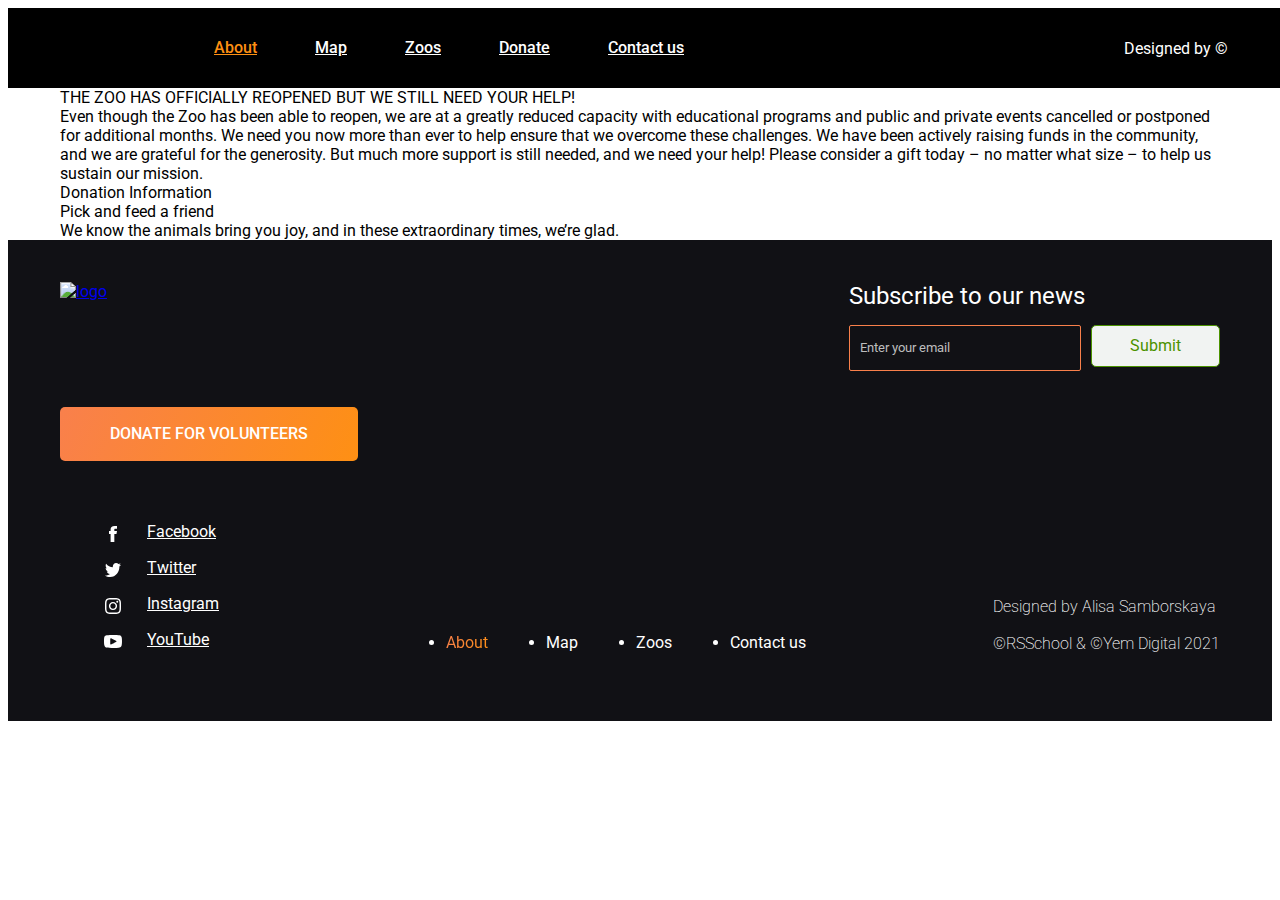
==== donate.html @ fb2a13c8 "fixes + added hamburger menu for donate  page" ====
<!DOCTYPE html>
<html lang="en">
<head>
    <meta charset="UTF-8">
    <meta http-equiv="X-UA-Compatible" content="IE=edge">
    <meta name="viewport" content="width=device-width, initial-scale=1.0">
    <link rel="preconnect" href="https://fonts.googleapis.com">
    <link rel="preconnect" href="https://fonts.gstatic.com" crossorigin>
    <link href="https://fonts.googleapis.com/css2?family=Roboto:wght@300;400;500;700&display=swap" rel="stylesheet">
    <link rel="stylesheet" href="styles/reset.css">
    <link rel="stylesheet" href="styles/include.css">
    <link rel="stylesheet" href="styles/donate.css">
    <link rel="stylesheet" href="styles/responsive.css">
    <title>Donate</title>
</head> 
<body>
    <header class="header">
        <div class="header__top">
            <div class="container">
                <div class="header__top-inner">
                    <div class="header__top-column header__top-column--left">
                        <a href="./index.html" class="header__top-logo"></a>
                        <div class="header__menu">
                            <nav class="header__menu-list">
                                <a href="index.html" class="header__menu-item active">About</a>
                                <a href="#" class="header__menu-item">Map</a>
                                <a href="#" class="header__menu-item">Zoos</a>
                                <a href="donate.html" class="header__menu-item">Donate</a>
                                <a href="#" class="header__menu-item">Contact us</a>
                            </nav>
                            <nav class="header__menu-list-mobile">
                                <a href="index.html" class="header__menu-item active">About</a>
                                <a href="#" class="header__menu-item">Map</a>
                                <a href="#" class="header__menu-item">Zoos</a>
                                <a href="donate.html" class="header__menu-item">Donate</a>
                                <a href="#" class="header__menu-item">Contact us</a>
                                <div class="header__menu-item">Designed by ©</div>
                            </nav>
                        </div>
                    </div>
                    <div class="header__top-column header__top-column--right">
                        <button class="header__menu-burger">
                            <div class="bar"></div>
                        </button>
                        <span class="header__top-designed">Designed by ©</span>
                    </div>
                </div>
            </div>
        </div>
        <div class="header__bottom"></div>
    </header>
    <main class="main">
        <div class="donate">
            <div class="container">
                <div class="donate-inner">
                    <div class="donate-title">THE ZOO HAS OFFICIALLY REOPENED BUT WE STILL NEED YOUR HELP!</div>
                    <div class="donate-text">Even though the Zoo has been able to reopen, we are at a greatly reduced capacity with educational programs and public and private events cancelled or postponed for additional months. We need you now more than ever to help ensure that we overcome these challenges. We have been actively raising funds in the community, and we are grateful for the generosity.  But much more support is still needed, and we need your help! Please consider a gift today – no matter what size – to help us sustain our mission.</div>
                    <div class="donate-subtitle">Donation Information</div>
                    <div class="donate__content">
                        <div class="donate__content-title">Pick and feed a friend</div>
                        <div class="donate__content-text">We know the animals bring you joy, and in these extraordinary times, we’re glad.</div>
                    </div>
                </div>
            </div>
        </div>
    </main>
    <footer class="footer">
        <div class="container">
            <div class="footer-inner">
                <div class="footer__top">
                    <a href="#" class="footer__top-logo logo">
                        <img src="/assets/images/logo.png" alt="logo">
                    </a>
                    <div class="footer__top-inner">
                        <div class="footer__top-title">Subscribe to our news</div>
                        <div class="footer__top-content">
                            <input type="text" class="footer__top-input" placeholder="Enter your email">
                            <button class="footer__top-btn">Submit</button>
                        </div>
                    </div>
                </div>
                <button class="footer-btn">donate for volunteers</button>
                <div class="footer__bottom">
                    <ul class="footer__bottom__social">
                        <li class="footer__bottom__social-item">
                            <div class="footer__bottom__social-image"><svg xmlns="http://www.w3.org/2000/svg" width="8" height="16" viewBox="0 0 8 16" fill="none"> <path fill-rule="evenodd" clip-rule="evenodd" d="M8 2.75008H6.4C5.29832 2.75008 5.33342 3.14316 5.33342 3.8619V4.99991H8L7.46658 8H5.33342V16H1.6V8H0V4.99991H1.6V3.58692C1.6 1.33782 2.79742 0 5.62684 0H8V2.75008Z" fill="white"/> </svg></div>
                            <a href="#" class="footer__bottom__social-text">Facebook</a>
                        </li>
                        <li class="footer__bottom__social-item">
                            <div class="footer__bottom__social-image"><svg xmlns="http://www.w3.org/2000/svg" width="16" height="14" viewBox="0 0 16 14" fill="none"> <path fill-rule="evenodd" clip-rule="evenodd" d="M16 1.65713C15.4114 1.93821 14.7787 2.12837 14.1147 2.21377C14.7923 1.77623 15.313 1.08372 15.5579 0.258267C14.9237 0.6633 14.2211 0.957523 13.4734 1.11604C12.8747 0.429062 12.0216 0 11.0774 0C9.26464 0 7.79488 1.58227 7.79488 3.53414C7.79488 3.81108 7.82384 4.08093 7.87984 4.33971C5.15168 4.19226 2.73296 2.7851 1.11392 0.646704C0.83136 1.16877 0.66944 1.77589 0.66944 2.42363C0.66944 3.64979 1.24896 4.73161 2.12976 5.36552C1.59168 5.34702 1.08544 5.18816 0.64304 4.92349C0.64272 4.93801 0.64272 4.95288 0.64272 4.96775C0.64272 6.68019 1.77424 8.10861 3.27584 8.43343C3.00048 8.51416 2.7104 8.55755 2.41104 8.55755C2.19952 8.55755 1.99392 8.53525 1.79344 8.49394C2.2112 9.89798 3.42336 10.92 4.85984 10.9485C3.73648 11.8964 2.32096 12.4615 0.78304 12.4615C0.51808 12.4615 0.2568 12.4447 0 12.412C1.45264 13.4148 3.17824 14 5.03184 14C11.0698 14 14.3715 8.61443 14.3715 3.94401C14.3715 3.79068 14.3683 3.63821 14.3621 3.4866C15.0035 2.98839 15.56 2.36589 16 1.65713Z" fill="white"/> </svg></div>
                            <a href="#" class="footer__bottom__social-text">Twitter</a>
                        </li>
                        <li class="footer__bottom__social-item">
                            <div class="footer__bottom__social-image"><svg xmlns="http://www.w3.org/2000/svg" width="16" height="16" viewBox="0 0 16 16" fill="none"> <path fill-rule="evenodd" clip-rule="evenodd" d="M4.70172 0.0482874C3.8501 0.0870031 3.26863 0.222151 2.75974 0.420015C2.23357 0.624308 1.78768 0.898032 1.34294 1.34276C0.897913 1.78749 0.624468 2.23351 0.420169 2.75967C0.2223 3.26869 0.0870054 3.85014 0.0482887 4.7016C0.00928629 5.55491 0 5.82721 0 8C0 10.1728 0.00928629 10.4449 0.0482887 11.2984C0.0870054 12.1499 0.2223 12.7313 0.420169 13.24C0.624468 13.7662 0.897913 14.2125 1.34294 14.6571C1.78768 15.102 2.23357 15.3754 2.75974 15.58C3.26863 15.7779 3.8501 15.913 4.70172 15.9517C5.55506 15.9907 5.82736 16 8.00007 16C10.1729 16 10.4452 15.9907 11.2986 15.9517C12.15 15.913 12.7315 15.7779 13.2407 15.58C13.7664 15.3754 14.2127 15.102 14.6575 14.6571C15.1022 14.2125 15.3755 13.7662 15.5801 13.24C15.7778 12.7313 15.9133 12.1499 15.952 11.2984C15.991 10.4449 16 10.1728 16 8C16 5.82721 15.991 5.55491 15.952 4.7016C15.9133 3.85014 15.7778 3.26869 15.5801 2.75967C15.3755 2.23351 15.1022 1.78749 14.6575 1.34276C14.2127 0.898032 13.7664 0.624308 13.2407 0.420015C12.7315 0.222151 12.15 0.0870031 11.2986 0.0482874C10.4452 0.00942891 10.1729 0 8.00007 0C5.82736 0 5.55506 0.00942891 4.70172 0.0482874ZM4.76747 14.5116C3.98742 14.4761 3.56382 14.3461 3.28209 14.2364C2.9085 14.091 2.6422 13.9177 2.36218 13.6378C2.08216 13.358 1.90886 13.0915 1.76357 12.7181C1.65399 12.4362 1.52384 12.0126 1.48812 11.2326C1.44969 10.389 1.44141 10.1359 1.44141 7.99992C1.44141 5.8637 1.44969 5.61083 1.48812 4.76709C1.52384 3.9872 1.65399 3.56362 1.76357 3.28175C1.90886 2.90831 2.08216 2.64173 2.36218 2.36186C2.6422 2.08199 2.9085 1.90841 3.28209 1.76355C3.56382 1.65398 3.98742 1.52369 4.76747 1.48797C5.61095 1.44954 5.86411 1.4414 8.0001 1.4414C10.1361 1.4414 10.3891 1.44954 11.233 1.48797C12.0128 1.52369 12.4364 1.65398 12.7184 1.76355C13.0918 1.90841 13.3583 2.08199 13.6382 2.36186C13.9182 2.64173 14.0913 2.90831 14.2366 3.28175C14.3462 3.56362 14.4765 3.9872 14.5122 4.76709C14.5507 5.61083 14.5585 5.8637 14.5585 7.99992C14.5585 10.1359 14.5507 10.389 14.5122 11.2326C14.4765 12.0126 14.3462 12.4362 14.2366 12.7181C14.0913 13.0915 13.9182 13.358 13.6382 13.6378C13.3583 13.9177 13.0918 14.091 12.7184 14.2364C12.4364 14.3461 12.0128 14.4761 11.233 14.5116C10.3894 14.5503 10.1364 14.5583 8.0001 14.5583C5.86411 14.5583 5.61095 14.5503 4.76747 14.5116ZM11.3105 3.72943C11.3105 4.25945 11.7403 4.68947 12.2706 4.68947C12.8008 4.68947 13.2305 4.25945 13.2305 3.72943C13.2305 3.19913 12.8008 2.76954 12.2706 2.76954C11.7403 2.76954 11.3105 3.19913 11.3105 3.72943ZM3.8916 8.00017C3.8916 10.2691 5.731 12.1082 7.99986 12.1082C10.2689 12.1082 12.108 10.2691 12.108 8.00017C12.108 5.73124 10.2689 3.89203 7.99986 3.89203C5.731 3.89203 3.8916 5.73124 3.8916 8.00017ZM5.33398 8.00009C5.33398 6.52732 6.52777 5.33343 8.00058 5.33343C9.47339 5.33343 10.6673 6.52732 10.6673 8.00009C10.6673 9.473 9.47339 10.6668 8.00058 10.6668C6.52777 10.6668 5.33398 9.473 5.33398 8.00009Z" fill="white"/> </svg></div>
                            <a href="#" class="footer__bottom__social-text">Instagram</a>
                        </li>
                        <li class="footer__bottom__social-item">
                            <div class="footer__bottom__social-image"><svg xmlns="http://www.w3.org/2000/svg" width="18" height="13" viewBox="0 0 18 13" fill="none"> <path fill-rule="evenodd" clip-rule="evenodd" d="M12.0062 5.77285L7.4938 3.51719C7.4938 3.51719 6.24039 2.94726 6.24039 4.01864V9.03097C6.24039 9.03097 6.26358 9.7955 7.4938 9.28148C8.34978 8.92371 12.0062 7.02582 12.0062 7.02582C12.0062 7.02582 12.9391 6.42816 12.0062 5.77285ZM17.5213 10.7852C16.9624 12.3749 15.7669 12.5797 14.7637 12.7901C13.2852 13.1002 3.77237 13.0612 2.22922 12.5394C1.26706 12.2141 0.675032 12.0741 0.223857 9.78271C-0.0650079 8.3165 -0.0840778 4.00304 0.223857 2.51494C0.52204 1.07408 1.27096 0.397534 2.73067 0.259278C6.65148 -0.112151 13.205 -0.0597085 15.265 0.259278C17.1748 0.554861 17.5739 1.69385 17.772 2.76545C18.0927 4.50037 18.1304 9.05243 17.5213 10.7852Z" fill="white"/> </svg></div>
                            <a href="#" class="footer__bottom__social-text">YouTube</a>
                        </li>
                    </ul>
                    <ul class="footer__bottom__menu">
                        <li class="footer__bottom__menu-item active">About</li>
                        <li class="footer__bottom__menu-item">Map</li>
                        <li class="footer__bottom__menu-item">Zoos</li>
                        <li class="footer__bottom__menu-item">Contact us</li>
                    </ul>
                    <div class="footer__bottom-copyright">Designed by Alisa Samborskaya <p>©RSSchool & ©Yem Digital 2021</p></div>
                </div>
            </div>
        </div>
    </footer>
    <script src="./js/script.js"></script>
</body>
</html>
---- styles/include.css ----
body {
  font-family: "Roboto", sans-serif;
  font-size: 16px;
}

.container {
  max-width: 1160px;
  margin: 0 auto;
  padding: 0 15px;
}

.header__top {
  position: fixed;
  width: 100%;
  background-color: black;
  color: #fff;
  z-index: 999;
}

.header__top-logo{
  background-image: url("/assets/images/logo.png");
  background-repeat: no-repeat;
  width: 83px;
  height: 53px;
  z-index: 99;
}

.header__top-inner {
  min-height: 80px;
  display: flex;
  justify-content: space-between;
  align-items: center;
}

.header__top-column {
  display: flex;
  justify-content: center;
  align-items: center;
}

.header__menu-list {
  display: flex;
  justify-content: center;
  align-items: center;
  margin-left: 63px;
  text-decoration: none;
  list-style: none;
}

.header__menu-item{
  color: #fff;
  font-family: "Roboto";
  font-size: 1em;
  font-style: normal;
  font-weight: 500;
  line-height: 140%;
  cursor: pointer;
}

.header__menu-item:not(:last-child) {
  margin-right: 58px;
}

.header__menu-item.active{
  color: #fe9013;
}

.header__menu-burger{
  width: 33px;
  height:33px;
  position: relative;
  display: none;
  cursor: pointer;
  appearance: none;
  background: none;
  outline: none;
  border: none;
}

.header__menu-burger .bar, .header__menu-burger:after, .header__menu-burger:before{
  content: '';
  display: block;
  width: 32px;
  height: 3px;
  background-color: #ffffff;
  margin: 6px 0;
  transition: 0.4s;
  position: relative;
  z-index: 99;
}

.header__menu-burger.active::before {
  transform: rotate(-45deg) translate(-5px, 6px);
  background-color: #fe9013;
}

.header__menu-burger.active .bar {
  opacity: 0;
}

.header__menu-burger.active::after {
  transform: rotate(45deg) translate(-7px, -8px);
  background-color: #fe9013;
}

.header__menu-list-mobile{
  display: none;
  position: fixed;
  bottom: 100%;
  right: 0;
  width: 100%;
  min-height: 370px;
  background-color: #fff;
  padding-top: 35%;
  transition: 0.6s ease all;
  z-index: 98;
  overflow: hidden;
}

.header__menu-list-mobile.active{
  bottom: 60%;
}

.header__bottom {
  width: 100%;
  background-image: url("/assets/images/header-bg.jpg");
  background-repeat: no-repeat;
  background-size: cover;
  background-position: center;
  padding-top: 80px;
}

.header__bottom-inner {
  display: flex;
  justify-content: flex-end;
}

.header__inner-content {
  margin-bottom: 100px;
  width: 574px;
  display: flex;
  flex-direction: column;
  align-items: flex-start;
}

.header__inner-text {
  width: 465px;
  height: 465px;
  border-radius: 50%;
  background: linear-gradient(114deg, #f9804b 1.49%, #fe9013 101.44%);
  color: #fff;
  text-align: center;
  font-size: 106.496px;
  font-style: normal;
  font-weight: 700;
  line-height: 75%; /* 79.872px */
  text-transform: uppercase;
  position: relative;
  margin-bottom: 60px;
 }

.header__inner-text span {
  color: #ffee2e;
  font-size: 106.496px;
  font-style: normal;
}

.header__inner-text p {
  position: absolute;
  top: 74px;
  left: 74px;
}

.header__button {
  align-self: center;
  color: #fff;
  display: flex;
  width: 298px;
  height: 54px;
  justify-content: center;
  align-items: center;
  border-radius: 25px;
  background: linear-gradient(114deg, #f9804b 1.49%, #fe9013 101.44%);
  color: #fff;
  font-size: 1em;
  font-style: normal;
  font-weight: 500;
  line-height: 140%; /* 22.4px */
  text-transform: uppercase;
}

.header__btn{
  display: flex;
  border: 0;
  cursor: pointer;
  justify-content: center;
  align-items: center;
  border-radius: 40px;
  margin: 0 auto;
  width: 298px;
  height: 54px;
  background: #F9804B;
  color: rgb(255, 255, 255);
  font-family: Roboto;
  font-size: 1em;
  font-weight: 500;
  line-height: 140%;
  letter-spacing: 0%;
  text-transform: uppercase;
  transition: 0.3s;
}

.header__btn:hover{
  background-color: #E47209;
}

.info-btn{
  display: none;
  border: 0;
  cursor: pointer;
  justify-content: center;
  align-items: center;
  border-radius: 40px;
  margin: 20px auto 0 auto;
  width: 298px;
  height: 54px;
  background: #F9804B;
  color: rgb(255, 255, 255);
  font-family: Roboto;
  font-size: 1em;
  font-weight: 500;
  line-height: 140%;
  letter-spacing: 0%;
  text-transform: uppercase;
  transition: 0.3s;
}

.info-btn:hover{
  background-color: #E47209;
}

      /* footer*/

.footer{
  background: #111115;
  padding-top: 42px;
  padding-bottom: 50px;
 }

.footer__top{
  display: flex;
  justify-content: space-between;
}

.footer__top-content{
  margin-top: 14px;
  display: flex;
  gap: 10px;
}

.footer__top-logo{
  background-image: url("/assets/images/logo.png");
  width: 82px;
  height: 52px;
}

.footer__top-title{
  color: #FFF;
  font-family: Roboto;
  font-size: 1.5em;
  font-style: normal;
  font-weight: 400;
  line-height: 120%;
}

.footer__top-input{
  padding-left: 10px;
  width: 218px;
  height: 42px;
  border-radius: 2px;
  border: 0.7px solid var(--orange, #F9804B);
  background: none;
}

.footer__top-input::placeholder{
  color: var(--Gray-4, #BDBDBD);
  font-family: Roboto;
  font-size: 1em;
  font-style: normal;
  font-weight: 400;
  line-height: 140%;
}

.footer__top-btn{
  cursor: pointer;
  width: 129px;
  height: 42px;
  color: var(--Green, #4B9200);
  font-family: Roboto;
  font-size: 1em;
  font-style: normal;
  font-weight: 400;
  line-height: 140%;
  border-radius: 5px;
  border: 1px solid var(--Green, #4B9200);
  background: var(--gray_light, #F1F3F2);
  transition: 0.3s;
}

.footer__top-btn:hover{
  color: var(--Green, #F1F3F2);
  background: var(--gray_light, #4B9200);
}

.footer-btn{
  cursor: pointer;
  margin-top: 36px;
  border: none;
  border-radius: 5px;
  background: var(--orange, linear-gradient(114deg, #F9804B 1.49%, #FE9013 101.44%));
  width: 298px;
  height: 54px;
  color: #FFF;
  text-align: center;
  font-family: Roboto;
  font-size: 1em;
  font-style: normal;
  font-weight: 500;
  line-height: 140%;
  text-transform: uppercase;
  transition: 0.3s;
}

.footer-btn:hover{
  background: #E47209;
}

.footer__bottom{
  margin-top: 44px;
  display: flex; justify-content: space-between;
 }

.footer__bottom__social{
  display: flex;
  flex-direction: column;
  gap: 10px;
}

.footer__bottom__social-item{
  display: flex;
  gap: 21px;
}

.footer__bottom__social-image{
  width: 26px;
  height: 26px;
  display: flex;
  justify-content: center;
  align-items: center;
  background-image: url("/assets/images/footer-image.png");
  background-repeat: no-repeat;
  background-size: cover;
  background-position: center;
}

.footer__bottom__social-text{
  color: #FFF;
  font-family: Roboto;
  font-size: 1em;
  font-style: normal;
  font-weight: 400;
  line-height: 140%;
}

.footer__bottom-copyright{
  margin-top: auto;
  color: #FFF;
  font-family: Roboto;
  font-size: 1em;
  font-style: normal;
  font-weight: 200;
  line-height: 130%;
}

.footer__bottom__menu{
  margin-top: auto;
  display: flex;
  gap: 58px;
}

.footer__bottom__menu-item{
  color: #FFF;
  font-family: Roboto;
  font-size: 1em;
  font-style: normal;
  font-weight: 400;
  line-height: 140%;
}

.footer__bottom__menu-item.active{
  background: var(--orange, linear-gradient(114deg, #F9804B 1.49%, #FE9013 101.44%));
  background-clip: text;
  -webkit-background-clip: text;
  -webkit-text-fill-color: transparent;
}
---- styles/responsive.css ----
@media (max-width:1550px){
  .info-bg{display: none;}

  .catalog__buttons{margin: 15px 0 15px 0; height: auto; justify-content: center; gap: 171px;}
  .catalog__buttons-btn.btn-left{bottom: 0; right: 0;}
  .catalog__buttons-btn.btn-right{bottom: 0; left: 0;}
  .catalog-image.image-1{width: 194px; height: 202px; background-image: url("/assets/images/flower-1-medium.png")}
  .catalog-image.image-2{width: 241px; height: 180px; background-image: url("/assets/images/flower-2-medium.png")}
}

@media (max-width:1200px){
  .container{max-width: 940px;}

  .header__inner-content{margin-bottom: 50px;}
  .header__inner-text{margin-top: 15px; margin-left: auto; margin-right: 25px; font-size: 85px; width: 367px; height: 367px;}
  .header__inner-text span{font-size: 85px;}
  .header__btn{margin: 0 0 0 auto; width: 298px; height: 54px;}
  .header__inner-text p{top: 35 px; left: 35px;}
  
  .info-inner{padding-top: 100px; padding-bottom: 20px;}
  .info-image{width: 455px; height: 408px;}
  .info__content{width: 454px;}
  .info__content-text.text{margin-top: 25px;}
  .info__content-text.subtitle{margin-top: 51px;}

  .catalog{padding-bottom: 140px;}
  .catalog__content-image{width: 294px; height: 294px;}
  
  .help{padding: 30px 0 50px 0;}
  .help-introduction{margin-top: 20px;}
  .help-subtitle{margin-top: 20px;}
  .help-subject{margin-top: 40px;}
  .help-btn{margin-top: 57px;}

  .reviews-inner{padding: 100px 0 140px 0;}
  .reviews-image{width: 220px; height: 210.14px;}
  .reviews__content .reviews__content__template:last-child { display: none; }

}

@media (max-width:992px){
  .container{max-width: 600px;}
  
  .header__menu-burger{display: block;}
  .header__menu-list{display: none;}
  .header__inner-content{margin-bottom: 40px;}
  .header__inner-text{margin-right: 27px; width: 237.6px; height: 237.6px; font-size: 54.29px;}
  .header__inner-text span{font-size: 54.29px;}
  .header__btn{margin-left: 0;}
  .header__inner-text p{top: 26px; left: 26px;}
  .header__top-designed{display: none;}
  .header__top-logo{background-image: url("/assets/images/logo.png"); width: 57px; height: 36px; background-size: cover;}
  .header__top-logo.active{background-image: url("/assets/images/logo-active.png"); width: 53px; height: 27px; border-radius: 2px; border: 0.8px solid #FE9013; padding: 3px 3px; background-size: auto;}
  .header__menu-list-mobile{display: flex; flex-direction: column;}
  .header__menu-item{font-weight: 400; color: #333B41; padding: 0 15px; width: 600px; margin: 0 auto; padding-top: 15px;}
  .header__menu-item:not(:last-child){margin: 0 auto;}
  

  .info-inner{padding-top: 60px; padding-bottom: 0;}
  .info-bg{display: block; width: 128px; height: 476px; background-image: url("/assets/images/info-bg-medium.png")} 
  .info-image{display: none;}
  .info__content-text.text{margin-top: 20px;}
  .info__content-text.subtitle{margin-top: 30px;}

  .catalog-inner{padding-top: 46px;}
  .catalog{padding-bottom: 100px;}
  .catalog__content__template:last-child{display: none;}
  .catalog__content-image{width: 285px; height: 285px;}
  .catalog__buttons{margin: 11px 0 19px 0; gap: 30px;}
  .catalog-btn{margin-top: 60px;}
  .catalog-image.image-1{width: 134px; height: 202px;}
  .catalog-image.image-2{width: 175px; height: 131px;}

  .help{padding: 20px 0 50px 20px;}
  .help-inner{padding: 10px 20px 60px 20px;}
  .help__scheme{margin-top: 20px; position: relative; justify-content: none; gap: 42px;}
  .help__scheme-arrow{ margin-top: 0; background-image: url("/assets/images/help-arrow-small.png"); width: 89px; height: 28px; position: absolute; top: -15px;}
  .help__scheme .arrow-left{left: 125px;}
  .help__scheme .arrow-right{right: 135px;}
  .help-title{font-size: 2.625em;}
  .help-introduction{font-size: 1.375em;}
  .help-subject{margin-top: 30px;}
  .help-btn{margin-top: 40px;}

  .reviews-inner{padding: 60px 0 80px 0;}
  .reviews__content{flex-direction: column; gap: 15px; margin-top: 30px;}
  .reviews__content__template{width: 100%; height: 109px; margin-top: 0;}
  .reviews__content-text > p:last-of-type{display: none;}
  .reviews-btn{margin-top: 40px;}
  .reviews-image{width: 89px; height: 109px; background-image: url("/assets/images/reviews-bg-medium.png");}

  .footer{padding: 11px 0 12px 0;}
  .footer-inner{position: relative;}
  .footer__top-inner{display: none;}
  .footer-btn{margin-top: 32px;}
  .footer__bottom__social-text{display: none;}
  .footer__bottom__social{position: absolute; top: 0; right: 0;}
  .footer__bottom__menu{gap: 37px;}
  .footer__bottom-copyright{font-size: 0.9375em;}
}

@media (max-width:660px) {
  .container{max-width: none;}

  .header__inner-text{margin-right: 60px; width: 180.09px; height: 180.09px; font-size: 44.29px}
  .header__inner-text p{top: 8px; left: 8px;}

  .catalog-inner{padding-top: 40px;}
  .catalog__buttons{display: none;}
  .catalog-btn{margin-top: 30px;}
  .catalog__content{justify-content: none; flex-direction: column; gap: 20px;}
  .catalog__content{margin-top: 20px;}
  .catalog__content__template{width: 285px; margin: 0 auto;}

  .help__scheme{flex-direction: column; gap: 20px; width: 168px; margin: 20px auto 0 auto;}
  .help__scheme__template{height: auto;}
  .help-subtitle{display: none;}
  .help-text{display: none;}
  .help-title{font-size: 1.5em;}
  .help-introduction{text-align: center; font-size: 1.125em;}
  .help__scheme-text{margin-top: 10px;}
  .help__scheme-arrow{ margin-top: 0; background-image: url("/assets/images/help-arrow-small.png"); width: 89px; height: 28px; position: absolute; transform: rotate(90deg);}
  .help__scheme .arrow-left{top: 188px; left: 145px;}
  .help__scheme .arrow-right{top: 418px; left: 145px; right: auto;}

  .reviews-inner{padding: 30px 0 60px 0;}
  .reviews__content{margin-top: 20px;}
  .reviews__content__template{width: 100%; height: auto; margin-top: 0; padding-bottom: 12px;}
  .reviews-btn{margin-top: 30px;}
  .reviews-image{width: 43px; height: 54px;  background-image: url("/assets/images/reviews-bg-small.png")}
}

@media (max-width:620px){
  .info__content-text.title{font-size: 2em;}
  .info-bg{display: none;}

  .catalog-image.image-1{width: 58px; height: 72px; background-image: url("/assets/images/flower-1-small.png")}
  .catalog-image.image-2{width: 68px; height: 71px; background-image: url("/assets/images/flower-2-small.png")}
  
  .footer{padding: 20px 0 20px 0;}
  .footer-btn{display: block; margin: 56px auto 0 auto;}
  .footer__top-logo{background-image: url("/assets/images/logo-small.png"); width: 126px; height: 18px; margin: 0 auto 30px auto;}
  .footer__bottom__social{flex-direction: row; gap: 30px; position: absolute; left: auto; right: auto; top: 45px; }
  .footer__bottom{flex-direction: column-reverse; gap: 30px; justify-content: none; align-items: center; margin-top: 30px;}
  .footer__bottom-copyright{text-align: right;}
}

@media (max-width:410px){
  .help-btn{width: 100%;}
}

@media (max-width:370px){

  .header__inner-text{margin-right: 23px; width: 119.09px; height: 119.09px; font-size: 28px;}
  .header__inner-text span{font-size: 28px;}
  .header__btn{display: none;}

  .info-btn{display: flex;}
  .info-bg{display: block; width: 32px; height: 217px; background-image: url("/assets/images/info-bg-small.png")}  
  .info-inner{ padding-top: 30px;}
  .info__content{width: 300px;}
  .info__content-text.text{margin-top: 10px;}
  .info__content-text.subtitle{margin-top: 20px;}
  .info__content-text.title{font-size: 1.5em;}

  .reviews-btn{width: 100%;}

  .footer__bottom__menu-item{font-size: 0.8em;}
}

@media (max-width:340px){
  .info-bg{display: none;}  
}
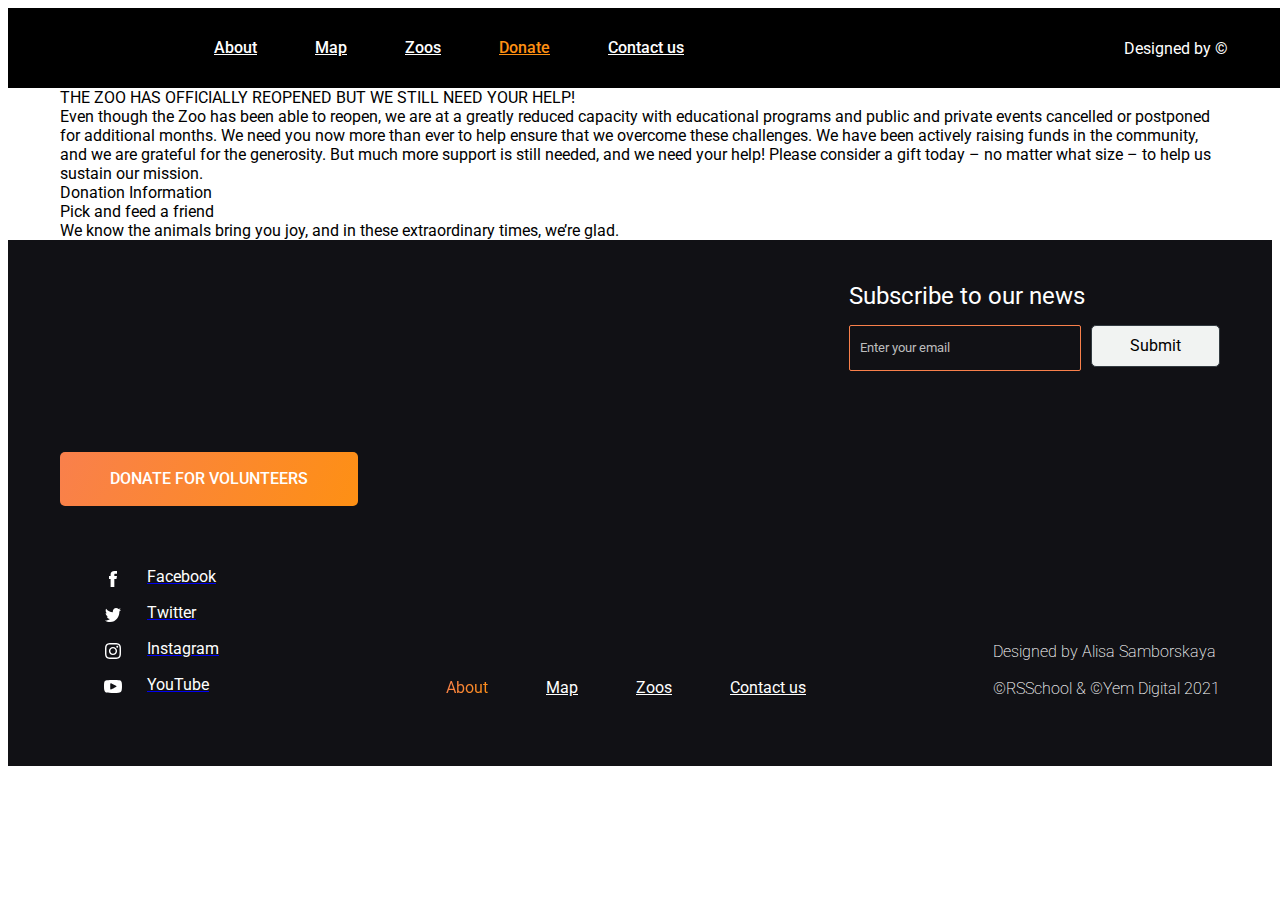
==== commit 8231e7ec: "added validation for donate.html" ====
--- a/donate.html
+++ b/donate.html
@@ -22,18 +22,18 @@
                         <a href="./index.html" class="header__top-logo"></a>
                         <div class="header__menu">
                             <nav class="header__menu-list">
-                                <a href="index.html" class="header__menu-item active">About</a>
+                                <a href="index.html" class="header__menu-item">About</a>
+                                <a href="#" class="header__menu-item">Map</a>
+                                <a href="#" class="header__menu-item">Zoos</a>
+                                <a href="donate.html" class="header__menu-item active">Donate</a>
+                                <a href="#" class="header__menu-item">Contact us</a>
+                            </nav>
+                            <nav class="header__menu-list-mobile">
+                                <a href="index.html" class="header__menu-item">About</a>
                                 <a href="#" class="header__menu-item">Map</a>
                                 <a href="#" class="header__menu-item">Zoos</a>
                                 <a href="donate.html" class="header__menu-item">Donate</a>
-                                <a href="#" class="header__menu-item">Contact us</a>
-                            </nav>
-                            <nav class="header__menu-list-mobile">
-                                <a href="index.html" class="header__menu-item active">About</a>
-                                <a href="#" class="header__menu-item">Map</a>
-                                <a href="#" class="header__menu-item">Zoos</a>
-                                <a href="donate.html" class="header__menu-item">Donate</a>
-                                <a href="#" class="header__menu-item">Contact us</a>
+                                <a href="#" class="header__menu-item active">Contact us</a>
                                 <div class="header__menu-item">Designed by ©</div>
                             </nav>
                         </div>
@@ -68,42 +68,41 @@
         <div class="container">
             <div class="footer-inner">
                 <div class="footer__top">
-                    <a href="#" class="footer__top-logo logo">
-                        <img src="/assets/images/logo.png" alt="logo">
-                    </a>
+                    <a href="#" class="footer__top-logo"></a>
                     <div class="footer__top-inner">
                         <div class="footer__top-title">Subscribe to our news</div>
                         <div class="footer__top-content">
-                            <input type="text" class="footer__top-input" placeholder="Enter your email">
+                            <input id="email" type="email" class="footer__top-input" placeholder="Enter your email">
                             <button class="footer__top-btn">Submit</button>
                         </div>
+                        <p id="input-result" style="color:white; font-size:15px; height:20px"></p>
                     </div>
                 </div>
                 <button class="footer-btn">donate for volunteers</button>
                 <div class="footer__bottom">
                     <ul class="footer__bottom__social">
-                        <li class="footer__bottom__social-item">
+                        <a href="#" class="footer__bottom__social-item">
                             <div class="footer__bottom__social-image"><svg xmlns="http://www.w3.org/2000/svg" width="8" height="16" viewBox="0 0 8 16" fill="none"> <path fill-rule="evenodd" clip-rule="evenodd" d="M8 2.75008H6.4C5.29832 2.75008 5.33342 3.14316 5.33342 3.8619V4.99991H8L7.46658 8H5.33342V16H1.6V8H0V4.99991H1.6V3.58692C1.6 1.33782 2.79742 0 5.62684 0H8V2.75008Z" fill="white"/> </svg></div>
-                            <a href="#" class="footer__bottom__social-text">Facebook</a>
-                        </li>
-                        <li class="footer__bottom__social-item">
+                            <div class="footer__bottom__social-text">Facebook</div>
+                        </a>
+                        <a href="#" class="footer__bottom__social-item">
                             <div class="footer__bottom__social-image"><svg xmlns="http://www.w3.org/2000/svg" width="16" height="14" viewBox="0 0 16 14" fill="none"> <path fill-rule="evenodd" clip-rule="evenodd" d="M16 1.65713C15.4114 1.93821 14.7787 2.12837 14.1147 2.21377C14.7923 1.77623 15.313 1.08372 15.5579 0.258267C14.9237 0.6633 14.2211 0.957523 13.4734 1.11604C12.8747 0.429062 12.0216 0 11.0774 0C9.26464 0 7.79488 1.58227 7.79488 3.53414C7.79488 3.81108 7.82384 4.08093 7.87984 4.33971C5.15168 4.19226 2.73296 2.7851 1.11392 0.646704C0.83136 1.16877 0.66944 1.77589 0.66944 2.42363C0.66944 3.64979 1.24896 4.73161 2.12976 5.36552C1.59168 5.34702 1.08544 5.18816 0.64304 4.92349C0.64272 4.93801 0.64272 4.95288 0.64272 4.96775C0.64272 6.68019 1.77424 8.10861 3.27584 8.43343C3.00048 8.51416 2.7104 8.55755 2.41104 8.55755C2.19952 8.55755 1.99392 8.53525 1.79344 8.49394C2.2112 9.89798 3.42336 10.92 4.85984 10.9485C3.73648 11.8964 2.32096 12.4615 0.78304 12.4615C0.51808 12.4615 0.2568 12.4447 0 12.412C1.45264 13.4148 3.17824 14 5.03184 14C11.0698 14 14.3715 8.61443 14.3715 3.94401C14.3715 3.79068 14.3683 3.63821 14.3621 3.4866C15.0035 2.98839 15.56 2.36589 16 1.65713Z" fill="white"/> </svg></div>
-                            <a href="#" class="footer__bottom__social-text">Twitter</a>
-                        </li>
-                        <li class="footer__bottom__social-item">
+                            <div class="footer__bottom__social-text">Twitter</div>
+                        </a>
+                        <a href="#" class="footer__bottom__social-item">
                             <div class="footer__bottom__social-image"><svg xmlns="http://www.w3.org/2000/svg" width="16" height="16" viewBox="0 0 16 16" fill="none"> <path fill-rule="evenodd" clip-rule="evenodd" d="M4.70172 0.0482874C3.8501 0.0870031 3.26863 0.222151 2.75974 0.420015C2.23357 0.624308 1.78768 0.898032 1.34294 1.34276C0.897913 1.78749 0.624468 2.23351 0.420169 2.75967C0.2223 3.26869 0.0870054 3.85014 0.0482887 4.7016C0.00928629 5.55491 0 5.82721 0 8C0 10.1728 0.00928629 10.4449 0.0482887 11.2984C0.0870054 12.1499 0.2223 12.7313 0.420169 13.24C0.624468 13.7662 0.897913 14.2125 1.34294 14.6571C1.78768 15.102 2.23357 15.3754 2.75974 15.58C3.26863 15.7779 3.8501 15.913 4.70172 15.9517C5.55506 15.9907 5.82736 16 8.00007 16C10.1729 16 10.4452 15.9907 11.2986 15.9517C12.15 15.913 12.7315 15.7779 13.2407 15.58C13.7664 15.3754 14.2127 15.102 14.6575 14.6571C15.1022 14.2125 15.3755 13.7662 15.5801 13.24C15.7778 12.7313 15.9133 12.1499 15.952 11.2984C15.991 10.4449 16 10.1728 16 8C16 5.82721 15.991 5.55491 15.952 4.7016C15.9133 3.85014 15.7778 3.26869 15.5801 2.75967C15.3755 2.23351 15.1022 1.78749 14.6575 1.34276C14.2127 0.898032 13.7664 0.624308 13.2407 0.420015C12.7315 0.222151 12.15 0.0870031 11.2986 0.0482874C10.4452 0.00942891 10.1729 0 8.00007 0C5.82736 0 5.55506 0.00942891 4.70172 0.0482874ZM4.76747 14.5116C3.98742 14.4761 3.56382 14.3461 3.28209 14.2364C2.9085 14.091 2.6422 13.9177 2.36218 13.6378C2.08216 13.358 1.90886 13.0915 1.76357 12.7181C1.65399 12.4362 1.52384 12.0126 1.48812 11.2326C1.44969 10.389 1.44141 10.1359 1.44141 7.99992C1.44141 5.8637 1.44969 5.61083 1.48812 4.76709C1.52384 3.9872 1.65399 3.56362 1.76357 3.28175C1.90886 2.90831 2.08216 2.64173 2.36218 2.36186C2.6422 2.08199 2.9085 1.90841 3.28209 1.76355C3.56382 1.65398 3.98742 1.52369 4.76747 1.48797C5.61095 1.44954 5.86411 1.4414 8.0001 1.4414C10.1361 1.4414 10.3891 1.44954 11.233 1.48797C12.0128 1.52369 12.4364 1.65398 12.7184 1.76355C13.0918 1.90841 13.3583 2.08199 13.6382 2.36186C13.9182 2.64173 14.0913 2.90831 14.2366 3.28175C14.3462 3.56362 14.4765 3.9872 14.5122 4.76709C14.5507 5.61083 14.5585 5.8637 14.5585 7.99992C14.5585 10.1359 14.5507 10.389 14.5122 11.2326C14.4765 12.0126 14.3462 12.4362 14.2366 12.7181C14.0913 13.0915 13.9182 13.358 13.6382 13.6378C13.3583 13.9177 13.0918 14.091 12.7184 14.2364C12.4364 14.3461 12.0128 14.4761 11.233 14.5116C10.3894 14.5503 10.1364 14.5583 8.0001 14.5583C5.86411 14.5583 5.61095 14.5503 4.76747 14.5116ZM11.3105 3.72943C11.3105 4.25945 11.7403 4.68947 12.2706 4.68947C12.8008 4.68947 13.2305 4.25945 13.2305 3.72943C13.2305 3.19913 12.8008 2.76954 12.2706 2.76954C11.7403 2.76954 11.3105 3.19913 11.3105 3.72943ZM3.8916 8.00017C3.8916 10.2691 5.731 12.1082 7.99986 12.1082C10.2689 12.1082 12.108 10.2691 12.108 8.00017C12.108 5.73124 10.2689 3.89203 7.99986 3.89203C5.731 3.89203 3.8916 5.73124 3.8916 8.00017ZM5.33398 8.00009C5.33398 6.52732 6.52777 5.33343 8.00058 5.33343C9.47339 5.33343 10.6673 6.52732 10.6673 8.00009C10.6673 9.473 9.47339 10.6668 8.00058 10.6668C6.52777 10.6668 5.33398 9.473 5.33398 8.00009Z" fill="white"/> </svg></div>
-                            <a href="#" class="footer__bottom__social-text">Instagram</a>
-                        </li>
-                        <li class="footer__bottom__social-item">
+                            <div class="footer__bottom__social-text">Instagram</div>
+                        </a>
+                        <a href="#" class="footer__bottom__social-item">
                             <div class="footer__bottom__social-image"><svg xmlns="http://www.w3.org/2000/svg" width="18" height="13" viewBox="0 0 18 13" fill="none"> <path fill-rule="evenodd" clip-rule="evenodd" d="M12.0062 5.77285L7.4938 3.51719C7.4938 3.51719 6.24039 2.94726 6.24039 4.01864V9.03097C6.24039 9.03097 6.26358 9.7955 7.4938 9.28148C8.34978 8.92371 12.0062 7.02582 12.0062 7.02582C12.0062 7.02582 12.9391 6.42816 12.0062 5.77285ZM17.5213 10.7852C16.9624 12.3749 15.7669 12.5797 14.7637 12.7901C13.2852 13.1002 3.77237 13.0612 2.22922 12.5394C1.26706 12.2141 0.675032 12.0741 0.223857 9.78271C-0.0650079 8.3165 -0.0840778 4.00304 0.223857 2.51494C0.52204 1.07408 1.27096 0.397534 2.73067 0.259278C6.65148 -0.112151 13.205 -0.0597085 15.265 0.259278C17.1748 0.554861 17.5739 1.69385 17.772 2.76545C18.0927 4.50037 18.1304 9.05243 17.5213 10.7852Z" fill="white"/> </svg></div>
-                            <a href="#" class="footer__bottom__social-text">YouTube</a>
-                        </li>
+                            <div class="footer__bottom__social-text">YouTube</div>
+                        </a>
                     </ul>
                     <ul class="footer__bottom__menu">
-                        <li class="footer__bottom__menu-item active">About</li>
-                        <li class="footer__bottom__menu-item">Map</li>
-                        <li class="footer__bottom__menu-item">Zoos</li>
-                        <li class="footer__bottom__menu-item">Contact us</li>
+                        <a href="#" class="footer__bottom__menu-item active">About</a>
+                        <a href="#"class="footer__bottom__menu-item">Map</lia>
+                        <a href="#" class="footer__bottom__menu-item">Zoos</a>
+                        <a href="#" class="footer__bottom__menu-item">Contact us</a>
                     </ul>
                     <div class="footer__bottom-copyright">Designed by Alisa Samborskaya <p>©RSSchool & ©Yem Digital 2021</p></div>
                 </div>
@@ -111,5 +110,6 @@
         </div>
     </footer>
     <script src="./js/script.js"></script>
+    <script src="./js/validation.js"></script>
 </body>
 </html>--- a/styles/include.css
+++ b/styles/include.css
@@ -64,6 +64,7 @@
 .header__menu-item.active{
   color: #fe9013;
 }
+
 
 .header__menu-burger{
   width: 33px;
@@ -109,7 +110,7 @@
   bottom: 100%;
   right: 0;
   width: 100%;
-  min-height: 370px;
+  height: 100vh;
   background-color: #fff;
   padding-top: 35%;
   transition: 0.6s ease all;
@@ -117,8 +118,12 @@
   overflow: hidden;
 }
 
+.header__menu-list-mobile .header__menu-item:first-child{
+  margin-top: 15vh;
+}
+
 .header__menu-list-mobile.active{
-  bottom: 60%;
+  bottom: 0%;
 }
 
 .header__bottom {
@@ -280,6 +285,7 @@
   border-radius: 2px;
   border: 0.7px solid var(--orange, #F9804B);
   background: none;
+  color: var(--Gray-4, #BDBDBD);
 }
 
 .footer__top-input::placeholder{
@@ -291,25 +297,27 @@
   line-height: 140%;
 }
 
+#input-result{
+  color:white;
+  font-size:15px;
+  height:20px;
+  margin-top:10px
+}
+
 .footer__top-btn{
   cursor: pointer;
   width: 129px;
   height: 42px;
-  color: var(--Green, #4B9200);
+  color: #000;
   font-family: Roboto;
   font-size: 1em;
   font-style: normal;
   font-weight: 400;
   line-height: 140%;
   border-radius: 5px;
-  border: 1px solid var(--Green, #4B9200);
+  border: 1px solid var(--black_blue, #333B41);
   background: var(--gray_light, #F1F3F2);
   transition: 0.3s;
-}
-
-.footer__top-btn:hover{
-  color: var(--Green, #F1F3F2);
-  background: var(--gray_light, #4B9200);
 }
 
 .footer-btn{
--- a/styles/responsive.css
+++ b/styles/responsive.css
@@ -32,10 +32,7 @@
   .help-subject{margin-top: 40px;}
   .help-btn{margin-top: 57px;}
 
-  .reviews-inner{padding: 100px 0 140px 0;}
-  .reviews-image{width: 220px; height: 210.14px;}
-  .reviews__content .reviews__content__template:last-child { display: none; }
-
+  .review-inner{min-width: 258px;}
 }
 
 @media (max-width:992px){
@@ -53,7 +50,7 @@
   .header__top-logo.active{background-image: url("/assets/images/logo-active.png"); width: 53px; height: 27px; border-radius: 2px; border: 0.8px solid #FE9013; padding: 3px 3px; background-size: auto;}
   .header__menu-list-mobile{display: flex; flex-direction: column;}
   .header__menu-item{font-weight: 400; color: #333B41; padding: 0 15px; width: 600px; margin: 0 auto; padding-top: 15px;}
-  .header__menu-item:not(:last-child){margin: 0 auto;}
+  .header__menu-item:not(:last-child){margin-left: auto; margin-right: auto;}
   
 
   .info-inner{padding-top: 60px; padding-bottom: 0;}
@@ -82,13 +79,12 @@
   .help-subject{margin-top: 30px;}
   .help-btn{margin-top: 40px;}
 
-  .reviews-inner{padding: 60px 0 80px 0;}
-  .reviews__content{flex-direction: column; gap: 15px; margin-top: 30px;}
-  .reviews__content__template{width: 100%; height: 109px; margin-top: 0;}
-  .reviews__content-text > p:last-of-type{display: none;}
+  .reviews__content{flex-direction: column; gap: 15px; overflow: hidden; max-height: none;}
+  .review_content:last-child{display: none;}
+  .review-inner{overflow-y: scroll; height: 100px;}
   .reviews-btn{margin-top: 40px;}
   .reviews-image{width: 89px; height: 109px; background-image: url("/assets/images/reviews-bg-medium.png");}
-
+  
   .footer{padding: 11px 0 12px 0;}
   .footer-inner{position: relative;}
   .footer__top-inner{display: none;}
@@ -124,9 +120,10 @@
   .help__scheme .arrow-right{top: 418px; left: 145px; right: auto;}
 
   .reviews-inner{padding: 30px 0 60px 0;}
-  .reviews__content{margin-top: 20px;}
-  .reviews__content__template{width: 100%; height: auto; margin-top: 0; padding-bottom: 12px;}
-  .reviews-btn{margin-top: 30px;}
+  .reviews__content{align-items: center;}
+  .review_content{width: 300px;}
+  .review_content:first-child{display: none;}
+  .reviews-btn{margin: 0 auto; display: block; margin-top: 30px;}
   .reviews-image{width: 43px; height: 54px;  background-image: url("/assets/images/reviews-bg-small.png")}
 }
 
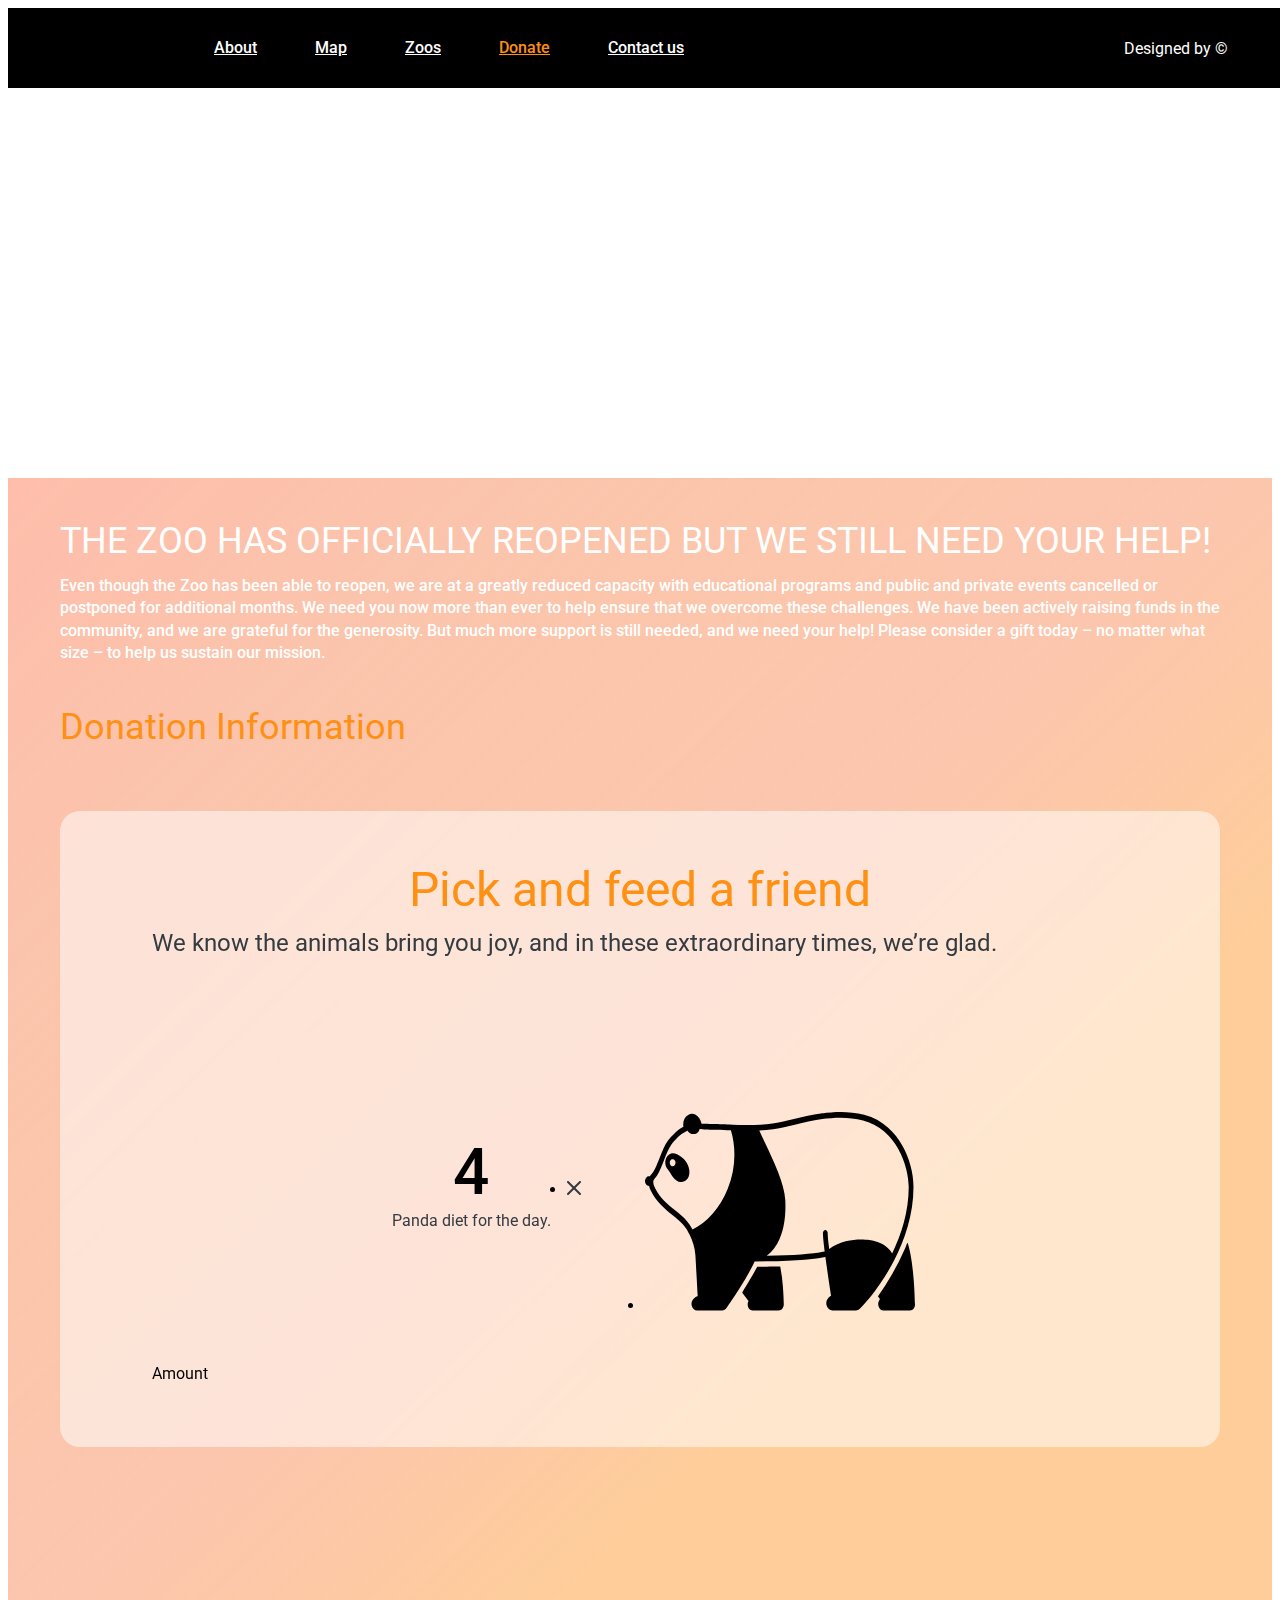
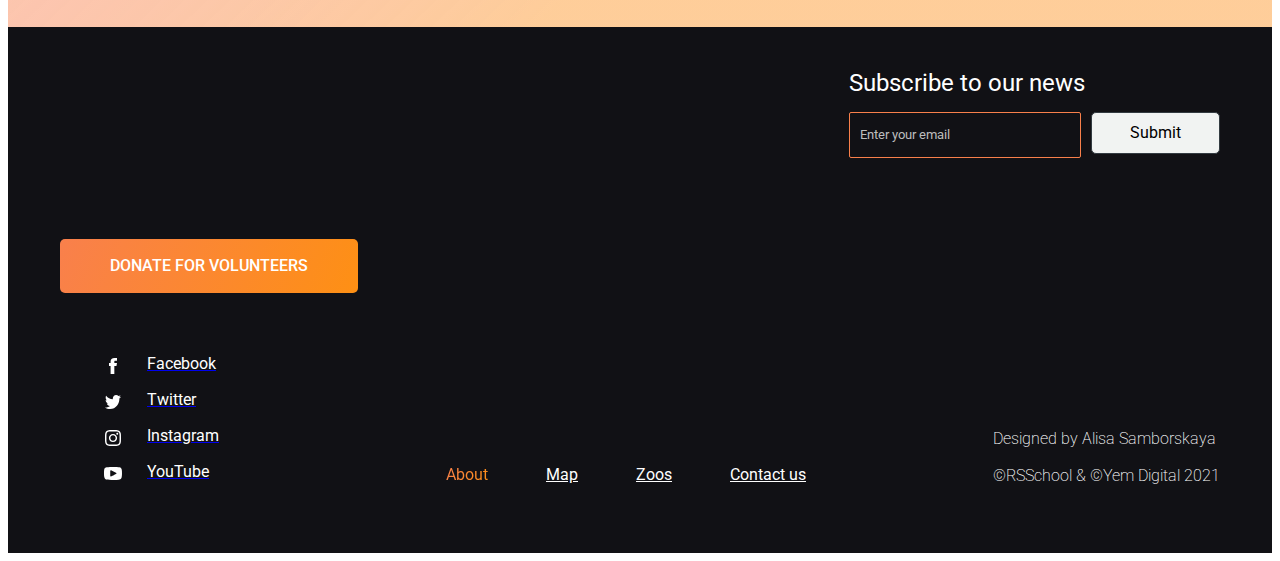
==== commit 0dcfd9a7: "added responsiveness to text blcok in donate.html" ====
--- a/donate.html
+++ b/donate.html
@@ -57,8 +57,17 @@
                     <div class="donate-text">Even though the Zoo has been able to reopen, we are at a greatly reduced capacity with educational programs and public and private events cancelled or postponed for additional months. We need you now more than ever to help ensure that we overcome these challenges. We have been actively raising funds in the community, and we are grateful for the generosity.  But much more support is still needed, and we need your help! Please consider a gift today – no matter what size – to help us sustain our mission.</div>
                     <div class="donate-subtitle">Donation Information</div>
                     <div class="donate__content">
-                        <div class="donate__content-title">Pick and feed a friend</div>
-                        <div class="donate__content-text">We know the animals bring you joy, and in these extraordinary times, we’re glad.</div>
+                        <div class="content-title">Pick and feed a friend</div>
+                        <div class="content-text">We know the animals bring you joy, and in these extraordinary times, we’re glad.</div>
+                        <ul class="content__counter">
+                            <li class="content__block">
+                                <div class="block-number">4</div>
+                                <div class="block-text">Panda diet for the day.</div>
+                            </li>
+                            <li class="content__block"><svg xmlns="http://www.w3.org/2000/svg" width="14" height="14" viewBox="0 0 14 14" fill="none"> <path d="M1 14C0.744141 14 0.488281 13.9023 0.292969 13.707C-0.0976562 13.3164 -0.0976562 12.6836 0.292969 12.293L12.293 0.292969C12.6836 -0.0976562 13.3164 -0.0976562 13.707 0.292969C14.0977 0.683594 14.0977 1.31641 13.707 1.70703L1.70703 13.707C1.51172 13.9023 1.25586 14 1 14Z" fill="#333B41"/> <path d="M13 14C12.7441 14 12.4883 13.9023 12.293 13.707L0.292969 1.70703C-0.0976562 1.31641 -0.0976562 0.683594 0.292969 0.292969C0.683594 -0.0976562 1.31641 -0.0976562 1.70703 0.292969L13.707 12.293C14.0977 12.6836 14.0977 13.3164 13.707 13.707C13.5117 13.9023 13.2559 14 13 14Z" fill="#333B41"/> </svg></li>
+                            <li class="content__block"><svg width="284" height="246" viewBox="0 0 284 246" fill="none" xmlns="http://www.w3.org/2000/svg"> <path d="M248.818 196.012C259.667 175.031 268.492 149.302 268.492 121.882C268.492 108.109 264.189 92.4516 256.983 80.0005C250.681 69.113 238.996 55.0466 219.099 49.8605C193.918 43.298 168.405 49.4179 147.905 54.336C140.497 56.1132 133.499 57.7918 127.505 58.6219C114.063 60.4819 99.861 60.2094 87.6527 59.7377H87.6447C85.7346 59.6638 83.8685 59.5854 82.0672 59.5095C74.354 59.1839 56.5905 58.8716 56.5905 58.8716C55.6211 54.7508 53.4112 51.3747 50.6527 49.8162C49.484 49.167 48.2082 48.8379 46.9188 48.8531C45.6294 48.8683 44.3593 49.2274 43.2017 49.9041C39.4074 51.9519 37.588 56.502 38.4481 61.6388C32.3687 64.7595 26.4293 70.9711 22.8271 75.8557C19.7343 80.0492 17.1116 86.6705 14.5743 93.0737C11.9909 99.5951 9.31994 106.338 6.64684 109.061C5.9925 109.722 5.41381 110.483 4.92562 111.323C4.91713 111.323 4.90864 111.318 4.89962 111.316C4.34066 111.182 3.76434 111.188 3.20763 111.335C2.65092 111.482 2.12611 111.766 1.66685 112.168C1.20759 112.571 0.824019 113.084 0.540739 113.673C0.257459 114.263 0.0807214 114.917 0.0218613 115.592C-0.0369987 116.268 0.0233178 116.951 0.198943 117.597C0.374568 118.244 0.661624 118.839 1.0417 119.346C1.42178 119.852 1.88649 120.258 2.40603 120.538C2.92557 120.818 3.48848 120.966 4.05864 120.971C4.54128 122.763 5.19313 124.483 6.00165 126.1C11.3807 137.133 19.8898 143.992 27.3971 150.042C31.5356 153.378 35.4439 156.529 38.472 160.048C40.7437 162.78 42.7198 165.84 44.3541 169.157C44.3721 169.199 44.396 169.235 44.4156 169.276C47.4893 175.404 49.9274 182.881 50.3826 190.022C50.9583 199.044 52.3203 223.404 52.7485 231.098C51.2693 231.659 49.8817 232.518 48.646 233.637C47.7266 234.465 47.0521 235.62 46.7199 236.935C46.3877 238.251 46.4151 239.658 46.798 240.953C47.1615 242.275 47.8684 243.425 48.8166 244.237C49.7647 245.049 50.905 245.481 52.0725 245.469H77.215C78.025 245.471 78.8253 245.26 79.5597 244.853C80.2941 244.446 80.9446 243.852 81.4655 243.113C87.026 235.234 100.896 214.929 109.674 196.507C143.654 196.467 166.86 194.998 180.397 192.018C182.413 207.207 185.076 224.514 186.05 230.756C185.209 231.225 184.415 231.801 183.68 232.475C182.674 233.4 181.936 234.676 181.57 236.124C181.203 237.573 181.226 239.123 181.636 240.555C182.045 241.988 182.821 243.232 183.853 244.113C184.886 244.994 186.124 245.468 187.394 245.468H210.961C212.355 245.467 213.706 244.896 214.79 243.852C222.562 236.34 236.783 219.18 248.642 196.355C248.707 196.245 248.766 196.131 248.818 196.012ZM82.7384 123.819C75.1366 142.801 61.7558 158.156 47.5021 164.419C45.8655 161.368 43.9567 158.537 41.8089 155.976C38.4747 152.101 34.3944 148.812 30.0744 145.33C22.6462 139.342 14.9627 133.15 10.1323 123.242C7.19176 117.211 8.29007 114.875 9.75131 113.387C13.2033 109.871 15.9677 102.892 18.8949 95.5027C21.29 89.4555 23.7668 83.2028 26.416 79.6124C29.6218 75.2646 35.323 69.2521 40.84 66.6157C41.382 66.3558 41.8693 65.9569 42.2673 65.4474C45.2832 70.6999 52.4662 69.9254 54.2692 65.1426C54.3949 64.799 54.4882 64.4398 54.5472 64.0717C62.1394 65.2482 74.2368 64.8714 81.899 65.1964C83.1979 65.2514 84.5371 65.307 85.8932 65.3614C91.4809 84.0582 90.3788 104.741 82.7384 123.819ZM229.255 175.936C224.804 174.95 202.711 170.969 184.181 183.909C183.3 176.773 182.699 170.838 182.699 167.937C182.699 167.183 182.447 166.459 182 165.926C181.552 165.392 180.945 165.092 180.311 165.092C179.678 165.092 179.071 165.392 178.623 165.926C178.175 166.459 177.924 167.183 177.924 167.937C177.924 171.306 178.645 178.248 179.668 186.393C168.107 188.967 149.042 190.399 121.715 190.739C127.155 186.803 131.493 181.153 134.661 173.804C139.073 163.576 141.023 150.251 140.3 135.268C139.486 118.387 128.6 95.65 119.852 77.3825C117.826 73.1523 115.886 69.1004 114.27 65.5144C118.871 65.2899 123.497 64.9043 128.054 64.2733C134.245 63.4173 141.337 61.7153 148.845 59.911C168.907 55.0978 193.875 49.1075 218.076 55.4165C251.326 64.0856 263.716 100.786 263.716 121.882C263.716 146.163 256.475 169.109 247.132 188.388C244.389 183.5 238.673 178.023 229.255 175.936Z" fill="black"/> <path d="M32.0017 89.2392C22.3919 84.8144 16.8025 97.2411 22.9183 104.539C26.2626 108.527 29.4418 117.769 36.7085 117.003C48.2537 115.788 47.1906 96.2253 32.0017 89.2392ZM27.6484 101.263C27.0785 101.263 26.5214 101.059 26.0475 100.676C25.5737 100.294 25.2044 99.7506 24.9863 99.1148C24.7682 98.479 24.7112 97.7794 24.8223 97.1045C24.9335 96.4296 25.2079 95.8096 25.6109 95.323C26.0139 94.8364 26.5273 94.505 27.0862 94.3708C27.6452 94.2365 28.2245 94.3055 28.751 94.5688C29.2775 94.8321 29.7275 95.2781 30.0442 95.8503C30.3608 96.4225 30.5298 97.0952 30.5298 97.7833C30.5296 98.706 30.226 99.5909 29.6857 100.243C29.1453 100.896 28.4125 101.262 27.6484 101.263Z" fill="black"/> <path d="M135.331 201.951C135.301 201.811 135.233 201.687 135.136 201.599C135.04 201.511 134.921 201.464 134.799 201.465C132.193 201.498 118.399 201.668 112.55 201.696C112.46 201.695 112.372 201.722 112.293 201.774C112.214 201.825 112.148 201.9 112.101 201.99C108.342 209.044 101.747 220.019 97.3921 227.164C97.3204 227.282 97.285 227.425 97.2918 227.57C97.2986 227.715 97.3472 227.852 97.4295 227.96L103.515 236.012L103.45 236.127C103.429 236.172 103.402 236.216 103.38 236.261C102.905 237.179 102.646 238.23 102.63 239.306C102.613 240.382 102.84 241.443 103.286 242.381C103.732 243.319 104.382 244.099 105.169 244.642C105.955 245.185 106.85 245.471 107.762 245.47H133.641C134.325 245.469 135.003 245.307 135.633 244.993C136.264 244.679 136.835 244.219 137.313 243.641C137.791 243.062 138.166 242.376 138.416 241.624C138.666 240.872 138.787 240.068 138.77 239.26C138.683 235.097 138.456 228.562 137.892 221.47C137.426 214.901 136.57 208.379 135.331 201.951Z" fill="black"/> <path d="M262.923 178.544C262.888 178.422 262.824 178.316 262.738 178.239C262.652 178.163 262.549 178.12 262.443 178.116C262.336 178.113 262.231 178.148 262.142 178.218C262.053 178.288 261.983 178.39 261.942 178.509C261.238 180.589 260.447 182.625 259.574 184.608C252.27 201.22 243.413 216.754 233.177 230.901C233.09 231.02 233.043 231.174 233.045 231.334C233.047 231.493 233.099 231.645 233.19 231.76L234.959 234.026C234.439 234.773 234.003 235.6 233.662 236.486C233.295 237.466 233.139 238.541 233.207 239.614C233.275 240.686 233.565 241.72 234.051 242.62C234.483 243.476 235.086 244.185 235.804 244.684C236.522 245.182 237.331 245.452 238.158 245.47H265.024C265.688 245.469 266.345 245.308 266.956 244.995C267.567 244.683 268.121 244.225 268.584 243.648C269.048 243.072 269.411 242.39 269.654 241.64C269.897 240.891 270.014 240.09 269.999 239.285C269.733 226.33 268.499 197.618 262.923 178.544Z" fill="black"/> </svg></li>
+                        </ul>
+                        <div class="content-label">Amount</div>
                     </div>
                 </div>
             </div>
--- a/styles/include.css
+++ b/styles/include.css
@@ -18,7 +18,7 @@
 }
 
 .header__top-logo{
-  background-image: url("/assets/images/logo.png");
+  background-image: url("../../assets/images/logo.png");
   background-repeat: no-repeat;
   width: 83px;
   height: 53px;
@@ -128,7 +128,7 @@
 
 .header__bottom {
   width: 100%;
-  background-image: url("/assets/images/header-bg.jpg");
+  background-image: url("../../assets/images/header-bg.jpg");
   background-repeat: no-repeat;
   background-size: cover;
   background-position: center;
@@ -264,7 +264,7 @@
 }
 
 .footer__top-logo{
-  background-image: url("/assets/images/logo.png");
+  background-image: url("../../assets/images/logo.png");
   width: 82px;
   height: 52px;
 }
@@ -365,7 +365,7 @@
   display: flex;
   justify-content: center;
   align-items: center;
-  background-image: url("/assets/images/footer-image.png");
+  background-image: url("../../assets/images/footer-image.png");
   background-repeat: no-repeat;
   background-size: cover;
   background-position: center;
--- a/styles/donate.css
+++ b/styles/donate.css
@@ -0,0 +1,124 @@
+.header__bottom {
+    background-image: url("../../assets/images/header-bg.jpg");
+    background-repeat: no-repeat;
+    background-size: cover;
+    background-position: center;
+    height: 390px;
+}
+
+.donate{
+    background: var(--orange_gradient, linear-gradient(316deg, rgba(254, 210, 144, 0.70) 30.06%, #FEBDAB 100.95%, rgba(254, 210, 144, 0.70) 106.36%), linear-gradient(316deg, rgba(254, 189, 171, 0.74) 30.06%, rgba(243, 169, 248, 0.66) 50.74%, #E0D8F0 80.49%, #EAF7FE 127.9%, #EAF7FE 149.54%), linear-gradient(316deg, rgba(254, 189, 171, 0.74) 30.06%, rgba(243, 169, 248, 0.66) 50.74%, #E0D8F0 80.49%, #EAF7FE 127.9%, #EAF7FE 149.54%));
+}
+
+.donate-title{
+    padding-top: 40px;
+    color: #FFF;
+    font-family: Roboto;
+    font-size: 2.25em;
+    font-style: normal;
+    font-weight: 400;
+    line-height: 130%;
+}
+
+.donate-text{
+    padding-top: 10px;
+    color: #FFF;
+    font-family: Roboto;
+    font-size: 1em;
+    font-style: normal;
+    font-weight: 500;
+    line-height: 140%;
+}
+
+.donate-subtitle{
+    padding-top: 40px;
+    color: #FE9013;
+    font-family: Roboto;
+    font-size: 2.25em;
+    font-style: normal;
+    font-weight: 400;
+    line-height: 130%;
+    margin-bottom: 60px;
+}
+
+.donate{
+    padding-bottom: 180px;
+}
+
+.donate__content{
+    padding: 40px 92px 62px 92px;
+    border-radius: 20px;
+    background: rgba(255, 255, 255, 0.52);
+    backdrop-filter: blur(2px);
+}
+
+.content-title{
+    padding-top: 10px;
+    text-align: center;
+    color: #FE9013;
+    text-align: center;
+    font-family: Roboto;
+    font-size: 3em;
+    font-style: normal;
+    font-weight: 400;
+    line-height: 120%; 
+}
+
+.content-text{
+    margin-top: 10px;
+    text-align: left;
+    color: #333B41;
+    font-family: Roboto;
+    font-size: 1.5em;
+    font-style: normal;
+    font-weight: 400;
+    line-height: 120%;
+}
+
+.content__counter{
+    display: flex;
+    justify-content: center;
+    margin-top: 107px;
+}
+.content__block{
+    margin: auto 0;
+}
+
+.content__block:first-child{
+    display: flex;
+    flex-direction: column;
+    gap: 11px;
+    margin-right: 16px;
+}
+
+.content__block:nth-child(2){
+    margin-right: 64px;
+}
+
+.block-number{
+    color: #000;
+    text-align: center;
+    font-size: 4em;
+    font-style: normal;
+    font-weight: 500;
+    line-height: 80%;
+    text-transform: uppercase;
+}
+
+.block-text{
+    color: #333B41;
+    text-align: center;
+    font-family: Roboto;
+    font-style: normal;
+    font-weight: 400;
+    line-height: 140%; 
+}
+
+.content-label{
+    color: #000;
+    font-family: Roboto;
+    font-style: normal;
+    font-weight: 400;
+    line-height: 140%;
+    margin-top: 48px;
+}--- a/styles/responsive.css
+++ b/styles/responsive.css
@@ -4,8 +4,8 @@
   .catalog__buttons{margin: 15px 0 15px 0; height: auto; justify-content: center; gap: 171px;}
   .catalog__buttons-btn.btn-left{bottom: 0; right: 0;}
   .catalog__buttons-btn.btn-right{bottom: 0; left: 0;}
-  .catalog-image.image-1{width: 194px; height: 202px; background-image: url("/assets/images/flower-1-medium.png")}
-  .catalog-image.image-2{width: 241px; height: 180px; background-image: url("/assets/images/flower-2-medium.png")}
+  .catalog-image.image-1{width: 194px; height: 202px; background-image: url("../../assets/images/flower-1-medium.png")}
+  .catalog-image.image-2{width: 241px; height: 180px; background-image: url("../../assets/images/flower-2-medium.png")}
 }
 
 @media (max-width:1200px){
@@ -33,6 +33,8 @@
   .help-btn{margin-top: 57px;}
 
   .review-inner{min-width: 258px;}
+
+  .donate-text{padding-top: 30px;}
 }
 
 @media (max-width:992px){
@@ -46,15 +48,15 @@
   .header__btn{margin-left: 0;}
   .header__inner-text p{top: 26px; left: 26px;}
   .header__top-designed{display: none;}
-  .header__top-logo{background-image: url("/assets/images/logo.png"); width: 57px; height: 36px; background-size: cover;}
-  .header__top-logo.active{background-image: url("/assets/images/logo-active.png"); width: 53px; height: 27px; border-radius: 2px; border: 0.8px solid #FE9013; padding: 3px 3px; background-size: auto;}
+  .header__top-logo{background-image: url("../../assets/images/logo.png"); width: 57px; height: 36px; background-size: cover;}
+  .header__top-logo.active{background-image: url("../../assets/images/logo-active.png"); width: 53px; height: 27px; border-radius: 2px; border: 0.8px solid #FE9013; padding: 3px 3px; background-size: auto;}
   .header__menu-list-mobile{display: flex; flex-direction: column;}
   .header__menu-item{font-weight: 400; color: #333B41; padding: 0 15px; width: 600px; margin: 0 auto; padding-top: 15px;}
   .header__menu-item:not(:last-child){margin-left: auto; margin-right: auto;}
   
 
   .info-inner{padding-top: 60px; padding-bottom: 0;}
-  .info-bg{display: block; width: 128px; height: 476px; background-image: url("/assets/images/info-bg-medium.png")} 
+  .info-bg{display: block; width: 128px; height: 476px; background-image: url("../../assets/images/info-bg-medium.png")} 
   .info-image{display: none;}
   .info__content-text.text{margin-top: 20px;}
   .info__content-text.subtitle{margin-top: 30px;}
@@ -71,7 +73,7 @@
   .help{padding: 20px 0 50px 20px;}
   .help-inner{padding: 10px 20px 60px 20px;}
   .help__scheme{margin-top: 20px; position: relative; justify-content: none; gap: 42px;}
-  .help__scheme-arrow{ margin-top: 0; background-image: url("/assets/images/help-arrow-small.png"); width: 89px; height: 28px; position: absolute; top: -15px;}
+  .help__scheme-arrow{ margin-top: 0; background-image: url("../../assets/images/help-arrow-small.png"); width: 89px; height: 28px; position: absolute; top: -15px;}
   .help__scheme .arrow-left{left: 125px;}
   .help__scheme .arrow-right{right: 135px;}
   .help-title{font-size: 2.625em;}
@@ -83,7 +85,7 @@
   .review_content:last-child{display: none;}
   .review-inner{overflow-y: scroll; height: 100px;}
   .reviews-btn{margin-top: 40px;}
-  .reviews-image{width: 89px; height: 109px; background-image: url("/assets/images/reviews-bg-medium.png");}
+  .reviews-image{width: 89px; height: 109px; background-image: url("../../assets/images/reviews-bg-medium.png");}
   
   .footer{padding: 11px 0 12px 0;}
   .footer-inner{position: relative;}
@@ -93,6 +95,10 @@
   .footer__bottom__social{position: absolute; top: 0; right: 0;}
   .footer__bottom__menu{gap: 37px;}
   .footer__bottom-copyright{font-size: 0.9375em;}
+
+  .content-title{font-size: 2em;}
+  .donate-text{padding-top: 20px;}
+  .donate-subtitle{padding-top: 30px;}
 }
 
 @media (max-width:660px) {
@@ -115,7 +121,7 @@
   .help-title{font-size: 1.5em;}
   .help-introduction{text-align: center; font-size: 1.125em;}
   .help__scheme-text{margin-top: 10px;}
-  .help__scheme-arrow{ margin-top: 0; background-image: url("/assets/images/help-arrow-small.png"); width: 89px; height: 28px; position: absolute; transform: rotate(90deg);}
+  .help__scheme-arrow{ margin-top: 0; background-image: url("../../assets/images/help-arrow-small.png"); width: 89px; height: 28px; position: absolute; transform: rotate(90deg);}
   .help__scheme .arrow-left{top: 188px; left: 145px;}
   .help__scheme .arrow-right{top: 418px; left: 145px; right: auto;}
 
@@ -124,19 +130,19 @@
   .review_content{width: 300px;}
   .review_content:first-child{display: none;}
   .reviews-btn{margin: 0 auto; display: block; margin-top: 30px;}
-  .reviews-image{width: 43px; height: 54px;  background-image: url("/assets/images/reviews-bg-small.png")}
+  .reviews-image{width: 43px; height: 54px;  background-image: url("../../assets/images/reviews-bg-small.png")}
 }
 
 @media (max-width:620px){
   .info__content-text.title{font-size: 2em;}
   .info-bg{display: none;}
 
-  .catalog-image.image-1{width: 58px; height: 72px; background-image: url("/assets/images/flower-1-small.png")}
-  .catalog-image.image-2{width: 68px; height: 71px; background-image: url("/assets/images/flower-2-small.png")}
+  .catalog-image.image-1{width: 58px; height: 72px; background-image: url("../../assets/images/flower-1-small.png")}
+  .catalog-image.image-2{width: 68px; height: 71px; background-image: url("../../assets/images/flower-2-small.png")}
   
   .footer{padding: 20px 0 20px 0;}
   .footer-btn{display: block; margin: 56px auto 0 auto;}
-  .footer__top-logo{background-image: url("/assets/images/logo-small.png"); width: 126px; height: 18px; margin: 0 auto 30px auto;}
+  .footer__top-logo{background-image: url("../../assets/images/logo-small.png"); width: 126px; height: 18px; margin: 0 auto 30px auto;}
   .footer__bottom__social{flex-direction: row; gap: 30px; position: absolute; left: auto; right: auto; top: 45px; }
   .footer__bottom{flex-direction: column-reverse; gap: 30px; justify-content: none; align-items: center; margin-top: 30px;}
   .footer__bottom-copyright{text-align: right;}
@@ -153,7 +159,7 @@
   .header__btn{display: none;}
 
   .info-btn{display: flex;}
-  .info-bg{display: block; width: 32px; height: 217px; background-image: url("/assets/images/info-bg-small.png")}  
+  .info-bg{display: block; width: 32px; height: 217px; background-image: url("../../assets/images/info-bg-small.png")}  
   .info-inner{ padding-top: 30px;}
   .info__content{width: 300px;}
   .info__content-text.text{margin-top: 10px;}
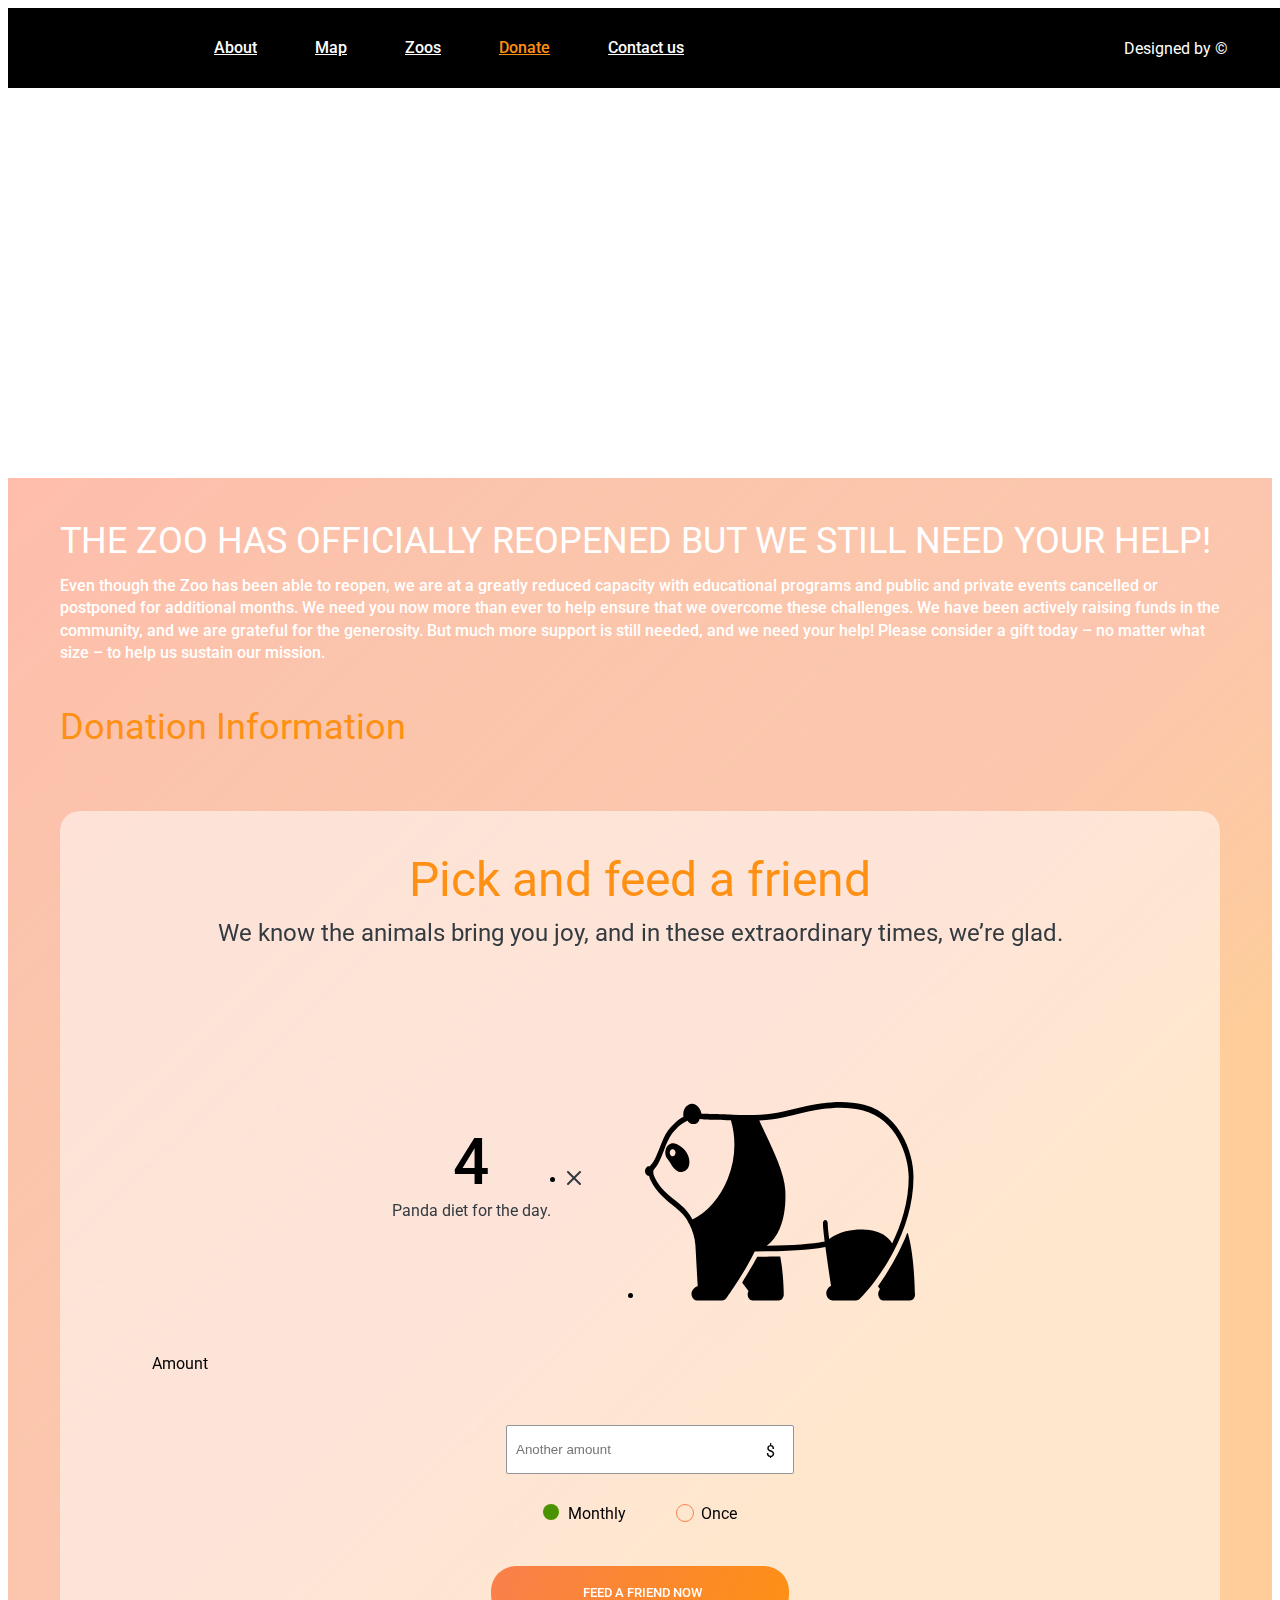
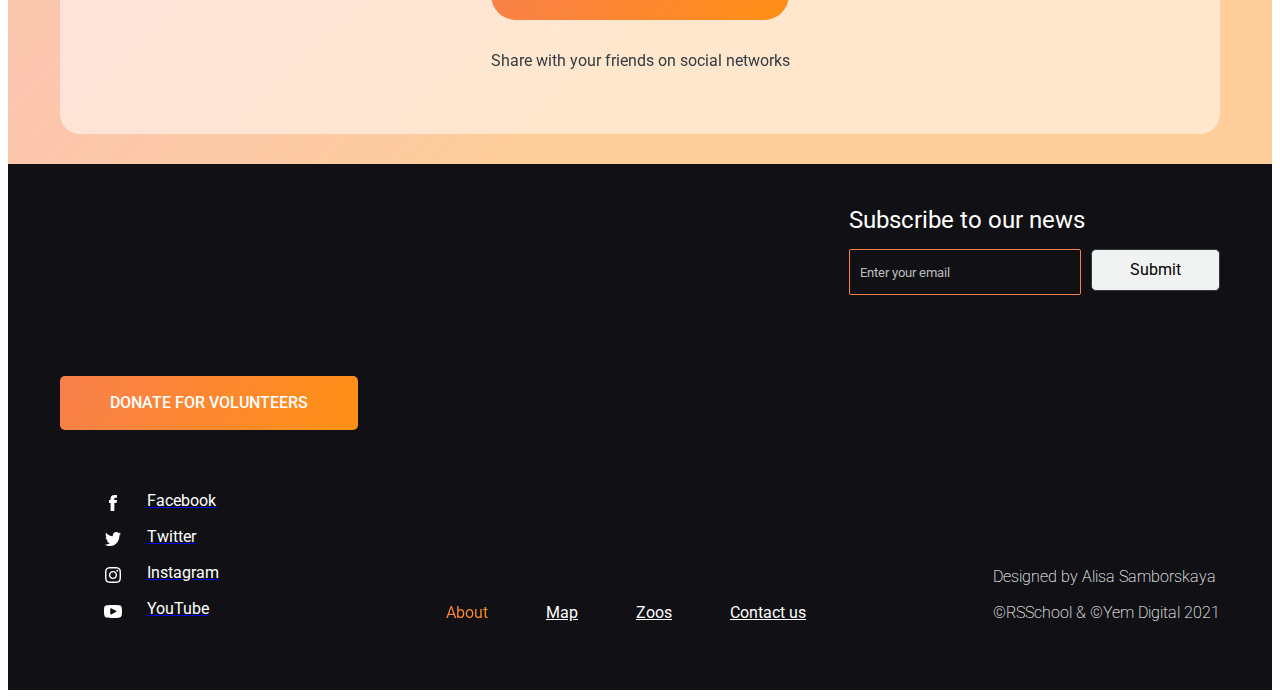
==== commit 1d80f805: "added improved input in donate.html" ====
--- a/donate.html
+++ b/donate.html
@@ -68,6 +68,24 @@
                             <li class="content__block"><svg width="284" height="246" viewBox="0 0 284 246" fill="none" xmlns="http://www.w3.org/2000/svg"> <path d="M248.818 196.012C259.667 175.031 268.492 149.302 268.492 121.882C268.492 108.109 264.189 92.4516 256.983 80.0005C250.681 69.113 238.996 55.0466 219.099 49.8605C193.918 43.298 168.405 49.4179 147.905 54.336C140.497 56.1132 133.499 57.7918 127.505 58.6219C114.063 60.4819 99.861 60.2094 87.6527 59.7377H87.6447C85.7346 59.6638 83.8685 59.5854 82.0672 59.5095C74.354 59.1839 56.5905 58.8716 56.5905 58.8716C55.6211 54.7508 53.4112 51.3747 50.6527 49.8162C49.484 49.167 48.2082 48.8379 46.9188 48.8531C45.6294 48.8683 44.3593 49.2274 43.2017 49.9041C39.4074 51.9519 37.588 56.502 38.4481 61.6388C32.3687 64.7595 26.4293 70.9711 22.8271 75.8557C19.7343 80.0492 17.1116 86.6705 14.5743 93.0737C11.9909 99.5951 9.31994 106.338 6.64684 109.061C5.9925 109.722 5.41381 110.483 4.92562 111.323C4.91713 111.323 4.90864 111.318 4.89962 111.316C4.34066 111.182 3.76434 111.188 3.20763 111.335C2.65092 111.482 2.12611 111.766 1.66685 112.168C1.20759 112.571 0.824019 113.084 0.540739 113.673C0.257459 114.263 0.0807214 114.917 0.0218613 115.592C-0.0369987 116.268 0.0233178 116.951 0.198943 117.597C0.374568 118.244 0.661624 118.839 1.0417 119.346C1.42178 119.852 1.88649 120.258 2.40603 120.538C2.92557 120.818 3.48848 120.966 4.05864 120.971C4.54128 122.763 5.19313 124.483 6.00165 126.1C11.3807 137.133 19.8898 143.992 27.3971 150.042C31.5356 153.378 35.4439 156.529 38.472 160.048C40.7437 162.78 42.7198 165.84 44.3541 169.157C44.3721 169.199 44.396 169.235 44.4156 169.276C47.4893 175.404 49.9274 182.881 50.3826 190.022C50.9583 199.044 52.3203 223.404 52.7485 231.098C51.2693 231.659 49.8817 232.518 48.646 233.637C47.7266 234.465 47.0521 235.62 46.7199 236.935C46.3877 238.251 46.4151 239.658 46.798 240.953C47.1615 242.275 47.8684 243.425 48.8166 244.237C49.7647 245.049 50.905 245.481 52.0725 245.469H77.215C78.025 245.471 78.8253 245.26 79.5597 244.853C80.2941 244.446 80.9446 243.852 81.4655 243.113C87.026 235.234 100.896 214.929 109.674 196.507C143.654 196.467 166.86 194.998 180.397 192.018C182.413 207.207 185.076 224.514 186.05 230.756C185.209 231.225 184.415 231.801 183.68 232.475C182.674 233.4 181.936 234.676 181.57 236.124C181.203 237.573 181.226 239.123 181.636 240.555C182.045 241.988 182.821 243.232 183.853 244.113C184.886 244.994 186.124 245.468 187.394 245.468H210.961C212.355 245.467 213.706 244.896 214.79 243.852C222.562 236.34 236.783 219.18 248.642 196.355C248.707 196.245 248.766 196.131 248.818 196.012ZM82.7384 123.819C75.1366 142.801 61.7558 158.156 47.5021 164.419C45.8655 161.368 43.9567 158.537 41.8089 155.976C38.4747 152.101 34.3944 148.812 30.0744 145.33C22.6462 139.342 14.9627 133.15 10.1323 123.242C7.19176 117.211 8.29007 114.875 9.75131 113.387C13.2033 109.871 15.9677 102.892 18.8949 95.5027C21.29 89.4555 23.7668 83.2028 26.416 79.6124C29.6218 75.2646 35.323 69.2521 40.84 66.6157C41.382 66.3558 41.8693 65.9569 42.2673 65.4474C45.2832 70.6999 52.4662 69.9254 54.2692 65.1426C54.3949 64.799 54.4882 64.4398 54.5472 64.0717C62.1394 65.2482 74.2368 64.8714 81.899 65.1964C83.1979 65.2514 84.5371 65.307 85.8932 65.3614C91.4809 84.0582 90.3788 104.741 82.7384 123.819ZM229.255 175.936C224.804 174.95 202.711 170.969 184.181 183.909C183.3 176.773 182.699 170.838 182.699 167.937C182.699 167.183 182.447 166.459 182 165.926C181.552 165.392 180.945 165.092 180.311 165.092C179.678 165.092 179.071 165.392 178.623 165.926C178.175 166.459 177.924 167.183 177.924 167.937C177.924 171.306 178.645 178.248 179.668 186.393C168.107 188.967 149.042 190.399 121.715 190.739C127.155 186.803 131.493 181.153 134.661 173.804C139.073 163.576 141.023 150.251 140.3 135.268C139.486 118.387 128.6 95.65 119.852 77.3825C117.826 73.1523 115.886 69.1004 114.27 65.5144C118.871 65.2899 123.497 64.9043 128.054 64.2733C134.245 63.4173 141.337 61.7153 148.845 59.911C168.907 55.0978 193.875 49.1075 218.076 55.4165C251.326 64.0856 263.716 100.786 263.716 121.882C263.716 146.163 256.475 169.109 247.132 188.388C244.389 183.5 238.673 178.023 229.255 175.936Z" fill="black"/> <path d="M32.0017 89.2392C22.3919 84.8144 16.8025 97.2411 22.9183 104.539C26.2626 108.527 29.4418 117.769 36.7085 117.003C48.2537 115.788 47.1906 96.2253 32.0017 89.2392ZM27.6484 101.263C27.0785 101.263 26.5214 101.059 26.0475 100.676C25.5737 100.294 25.2044 99.7506 24.9863 99.1148C24.7682 98.479 24.7112 97.7794 24.8223 97.1045C24.9335 96.4296 25.2079 95.8096 25.6109 95.323C26.0139 94.8364 26.5273 94.505 27.0862 94.3708C27.6452 94.2365 28.2245 94.3055 28.751 94.5688C29.2775 94.8321 29.7275 95.2781 30.0442 95.8503C30.3608 96.4225 30.5298 97.0952 30.5298 97.7833C30.5296 98.706 30.226 99.5909 29.6857 100.243C29.1453 100.896 28.4125 101.262 27.6484 101.263Z" fill="black"/> <path d="M135.331 201.951C135.301 201.811 135.233 201.687 135.136 201.599C135.04 201.511 134.921 201.464 134.799 201.465C132.193 201.498 118.399 201.668 112.55 201.696C112.46 201.695 112.372 201.722 112.293 201.774C112.214 201.825 112.148 201.9 112.101 201.99C108.342 209.044 101.747 220.019 97.3921 227.164C97.3204 227.282 97.285 227.425 97.2918 227.57C97.2986 227.715 97.3472 227.852 97.4295 227.96L103.515 236.012L103.45 236.127C103.429 236.172 103.402 236.216 103.38 236.261C102.905 237.179 102.646 238.23 102.63 239.306C102.613 240.382 102.84 241.443 103.286 242.381C103.732 243.319 104.382 244.099 105.169 244.642C105.955 245.185 106.85 245.471 107.762 245.47H133.641C134.325 245.469 135.003 245.307 135.633 244.993C136.264 244.679 136.835 244.219 137.313 243.641C137.791 243.062 138.166 242.376 138.416 241.624C138.666 240.872 138.787 240.068 138.77 239.26C138.683 235.097 138.456 228.562 137.892 221.47C137.426 214.901 136.57 208.379 135.331 201.951Z" fill="black"/> <path d="M262.923 178.544C262.888 178.422 262.824 178.316 262.738 178.239C262.652 178.163 262.549 178.12 262.443 178.116C262.336 178.113 262.231 178.148 262.142 178.218C262.053 178.288 261.983 178.39 261.942 178.509C261.238 180.589 260.447 182.625 259.574 184.608C252.27 201.22 243.413 216.754 233.177 230.901C233.09 231.02 233.043 231.174 233.045 231.334C233.047 231.493 233.099 231.645 233.19 231.76L234.959 234.026C234.439 234.773 234.003 235.6 233.662 236.486C233.295 237.466 233.139 238.541 233.207 239.614C233.275 240.686 233.565 241.72 234.051 242.62C234.483 243.476 235.086 244.185 235.804 244.684C236.522 245.182 237.331 245.452 238.158 245.47H265.024C265.688 245.469 266.345 245.308 266.956 244.995C267.567 244.683 268.121 244.225 268.584 243.648C269.048 243.072 269.411 242.39 269.654 241.64C269.897 240.891 270.014 240.09 269.999 239.285C269.733 226.33 268.499 197.618 262.923 178.544Z" fill="black"/> </svg></li>
                         </ul>
                         <div class="content-label">Amount</div>
+                        <div class="content__bar"></div>
+                        <input"></input>
+                        <div class="content-input">
+                            <span>$</span>
+                            <input type="number" placeholder="Another amount">
+                        </div>
+                        <div class="content-checkbox">
+                            <label class="checkbox">Monthly
+                                <input type="radio" checked="checked" name="radio">
+                                <span class="checkmark"></span>
+                            </label>
+                            <label class="checkbox">Once
+                                <input type="radio" name="radio">
+                                <span class="checkmark"></span>
+                            </label>
+                        </div>
+                        <button class="content-btn">Feed a friend now</button>
+                        <div class="content-description">Share with your friends on social networks </div>
                     </div>
                 </div>
             </div>
@@ -120,5 +138,6 @@
     </footer>
     <script src="./js/script.js"></script>
     <script src="./js/validation.js"></script>
+    <script src="./js/donate.js"></script>
 </body>
 </html>--- a/styles/include.css
+++ b/styles/include.css
@@ -410,5 +410,4 @@
   background-clip: text;
   -webkit-background-clip: text;
   -webkit-text-fill-color: transparent;
-}
-
+}--- a/styles/donate.css
+++ b/styles/donate.css
@@ -42,7 +42,7 @@
 }
 
 .donate{
-    padding-bottom: 180px;
+    padding-bottom: 30px;
 }
 
 .donate__content{
@@ -53,7 +53,6 @@
 }
 
 .content-title{
-    padding-top: 10px;
     text-align: center;
     color: #FE9013;
     text-align: center;
@@ -66,7 +65,7 @@
 
 .content-text{
     margin-top: 10px;
-    text-align: left;
+    text-align: center;
     color: #333B41;
     font-family: Roboto;
     font-size: 1.5em;
@@ -121,4 +120,98 @@
     font-weight: 400;
     line-height: 140%;
     margin-top: 48px;
-}+}
+
+.content-input{
+    margin: 50px auto 0 auto;
+    position:relative;
+    width: 268px;
+    height: 54px;
+}
+
+.content-input span{
+    position:absolute;
+    left: 260px;
+    top: 17px;
+}
+
+.content-input input{
+    padding: 16px 9px;
+    width: 268px;
+    border-radius: 2px;
+    border: 1px solid #929699;
+}
+
+.content-checkbox{
+    margin-top: 25px;
+    display: flex;
+    gap: 50px;
+    justify-content: center;
+}
+
+.content-btn:hover{
+    background: #E47209;
+}
+
+.content-description{
+    color: #333B41;
+    font-family: Roboto;
+    font-style: normal;
+    font-weight: 400;
+    line-height: 140%;
+    text-align: center;
+    margin-top: 30px;
+}
+
+.checkbox {
+    display: block;
+    position: relative;
+    padding-left: 25px;
+    margin-bottom: 12px;
+    cursor: pointer;
+    user-select: none;
+  }
+  
+  .checkbox input {
+    position: absolute;
+    opacity: 0;
+    cursor: pointer;
+  }
+  
+  .checkmark {
+    position: absolute;
+    top: 0;
+    left: 0;
+    width: 16px;
+    height: 16px;
+    background-color: none;
+    border-radius: 50%;
+    border: 1px solid var(--orange, #F9804B);
+  }
+  
+  .checkbox input:checked ~ .checkmark {
+    background-color: var(--Green, #4B9200);
+    border: none;
+  }
+
+  .content-btn{
+      cursor: pointer;
+      border: none;
+      color: #FFF;
+      text-align: center;
+      margin: 31px auto 0 auto;
+      font-family: Roboto;
+      font-style: normal;
+      font-weight: 500;
+      line-height: 140%;
+      text-transform: uppercase;
+      display: flex;
+      width: 298px;
+      height: 54px;
+      padding: 16px 1px 16px 5px;
+      justify-content: center;
+      align-items: center;
+      flex-shrink: 0;
+      border-radius: 25px;
+      background: var(--orange, linear-gradient(114deg, #F9804B 1.49%, #FE9013 101.44%));
+  }--- a/styles/responsive.css
+++ b/styles/responsive.css
@@ -23,6 +23,7 @@
   .info__content-text.text{margin-top: 25px;}
   .info__content-text.subtitle{margin-top: 51px;}
 
+  .splide:nth-child(1){margin-top: 106px;}
   .catalog{padding-bottom: 140px;}
   .catalog__content-image{width: 294px; height: 294px;}
   
@@ -35,6 +36,9 @@
   .review-inner{min-width: 258px;}
 
   .donate-text{padding-top: 30px;}
+  .donate-subtitle{margin-bottom: 30px;}
+  .donate__content{padding: 20px 53px 46px 65px;}
+  
 }
 
 @media (max-width:992px){
@@ -61,7 +65,7 @@
   .info__content-text.text{margin-top: 20px;}
   .info__content-text.subtitle{margin-top: 30px;}
 
-  .catalog-inner{padding-top: 46px;}
+  .splide:nth-child(1){margin-top: 80px;}
   .catalog{padding-bottom: 100px;}
   .catalog__content__template:last-child{display: none;}
   .catalog__content-image{width: 285px; height: 285px;}
@@ -98,7 +102,10 @@
 
   .content-title{font-size: 2em;}
   .donate-text{padding-top: 20px;}
-  .donate-subtitle{padding-top: 30px;}
+  .donate-subtitle{padding-top: 30px; margin-bottom: 30px;}
+  .donate__content{padding: 30px 0 30px 0;}
+  .content__counter{margin-top: 97px;}
+  .content-label{margin-top: 42px; padding-left: 10px;}
 }
 
 @media (max-width:660px) {
@@ -107,6 +114,9 @@
   .header__inner-text{margin-right: 60px; width: 180.09px; height: 180.09px; font-size: 44.29px}
   .header__inner-text p{top: 8px; left: 8px;}
 
+  .splide{display: none;}
+  .splide__slide{width: 285px; margin: 0 auto; margin-top: 20px;}
+  .catalog-mobile{display: block;}
   .catalog-inner{padding-top: 40px;}
   .catalog__buttons{display: none;}
   .catalog-btn{margin-top: 30px;}
@@ -131,6 +141,7 @@
   .review_content:first-child{display: none;}
   .reviews-btn{margin: 0 auto; display: block; margin-top: 30px;}
   .reviews-image{width: 43px; height: 54px;  background-image: url("../../assets/images/reviews-bg-small.png")}
+  
 }
 
 @media (max-width:620px){
@@ -146,6 +157,11 @@
   .footer__bottom__social{flex-direction: row; gap: 30px; position: absolute; left: auto; right: auto; top: 45px; }
   .footer__bottom{flex-direction: column-reverse; gap: 30px; justify-content: none; align-items: center; margin-top: 30px;}
   .footer__bottom-copyright{text-align: right;}
+
+  .content__counter{flex-direction: column; align-items: center; gap: 30px  ;}
+  .content__block:first-child{margin-right: 0;}
+  .content__block:nth-child(2){margin-right: 0;}
+  .content-label{margin-top: 22px; padding-left: 3px; font-size: 1.4em;}
 }
 
 @media (max-width:410px){
